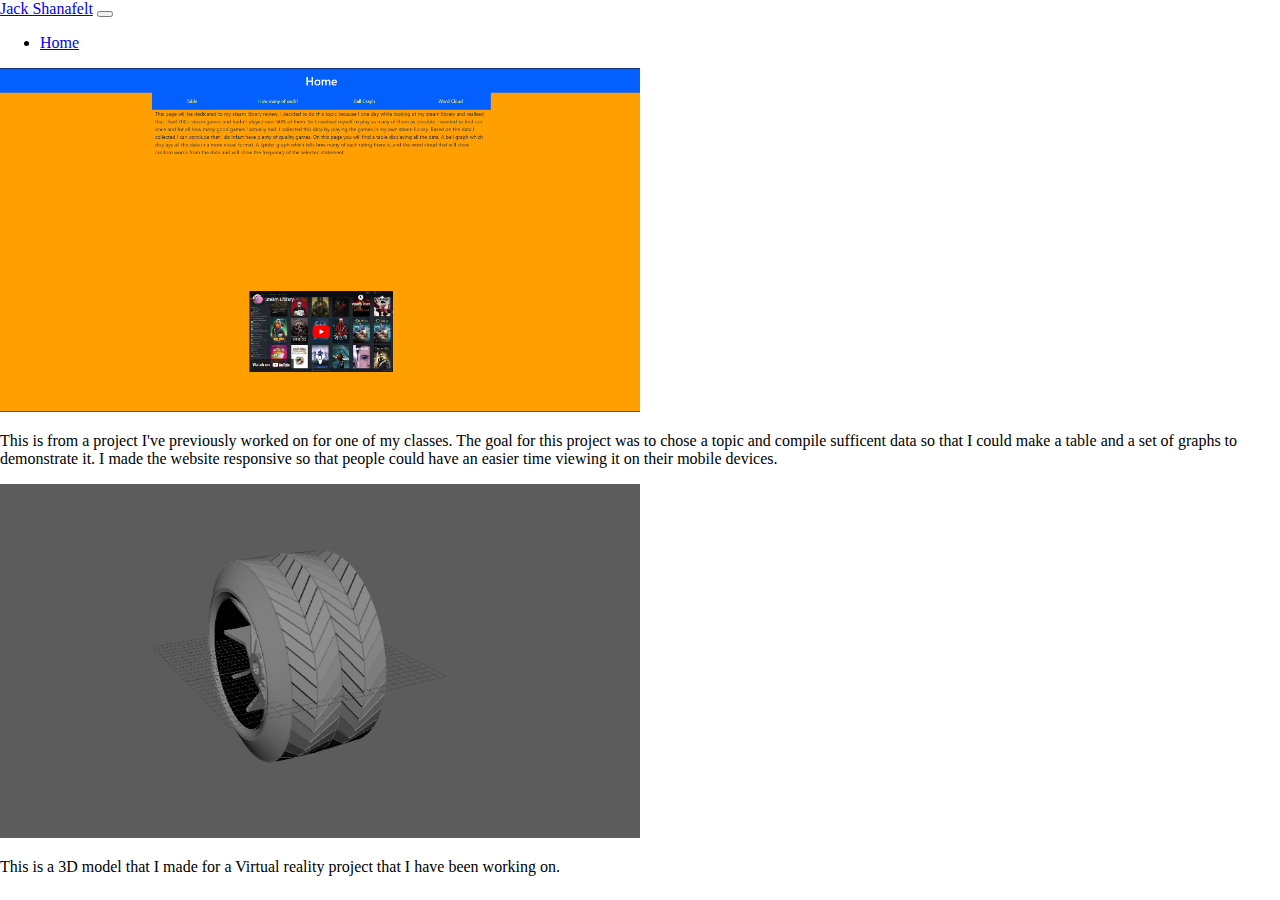
==== artifacts.html @ 1b0054df "Added navbar and additional page for artifacts" ====
<!doctype html>
<html>
<head>
    <meta name='viewport' content='width=device-width, initial-scale=1' />
    <link rel="stylesheet" href="style.css">
    <link href="https://cdn.jsdelivr.net/npm/bootstrap@5.3.2/dist/css/bootstrap.min.css" rel="stylesheet"
        integrity="sha384-T3c6CoIi6uLrA9TneNEoa7RxnatzjcDSCmG1MXxSR1GAsXEV/Dwwykc2MPK8M2HN" crossorigin="anonymous">
    <script src="https://cdn.jsdelivr.net/npm/bootstrap@5.3.2/dist/js/bootstrap.bundle.min.js"
        integrity="sha384-C6RzsynM9kWDrMNeT87bh95OGNyZPhcTNXj1NW7RuBCsyN/o0jlpcV8Qyq46cDfL"
        crossorigin="anonymous"></script>
</head>
<body>
    <nav class="navbar navbar-expand-lg navbar-light bg-light">
        <div class="container-fluid">
            <a class="navbar-brand" href="#">Jack Shanafelt</a>
            <button class="navbar-toggler" type="button" data-bs-toggle="collapse" data-bs-target="#navbarNav" aria-controls="navbarNav" aria-expanded="false" aria-label="Toggle navigation">
                <span class="navbar-toggler-icon"></span>
            </button>
            <div class="collapse navbar-collapse" id="navbarNav">
                <ul class="navbar-nav">
                    <li class="nav-item">
                        <a class="nav-link" href="index.html">Home</a>
                    </li>
                </ul>
            </div>
        </div>
    </nav>
<div class="container">
    <img src="Images\Screenshot (57).png" class="img-fluid" alt="" id="MobileWeb">
    <p>This is from a project I've previously worked on for one of my classes. The goal for this project was to chose a topic and compile sufficent data so that I could make a table and a set of graphs to demonstrate it. I made the website responsive so that people could have an easier time
        viewing it on their mobile devices. 
    </p>
</div>
<div class="container">
    <img src="Images\Screenshot (84).png" class="img-fluid" alt="" id="Wheel">
    <p>This is a 3D model that I made for a Virtual reality project that I have been working on.</p>
</div>
</body>
</html>
---- style.css ----
.container::after {
    content: "";
    display: table;
    clear: both;
}

#Self{
    max-width: 25%;
    height: auto;
}

.container{
    float: left;
}


.footer a{
    margin-right: 75px;
}

#MobileWeb{
    max-width: 50%;
    height: auto;
}

#Wheel{
    max-width: 50%;
    height: auto;
}
body, html {
    height: 100%;
    margin: 0;
}

.content {
    min-height: 100vh;
    padding-bottom: 50px; /* Adjust based on the height of your footer */
    box-sizing: border-box;
}

.footer {
    /* height: 50px; Adjust based on the height of your footer */
    position: absolute;
    bottom: 0;
    width: 100%;
    text-align: center;
    /* padding: 10px; */
}
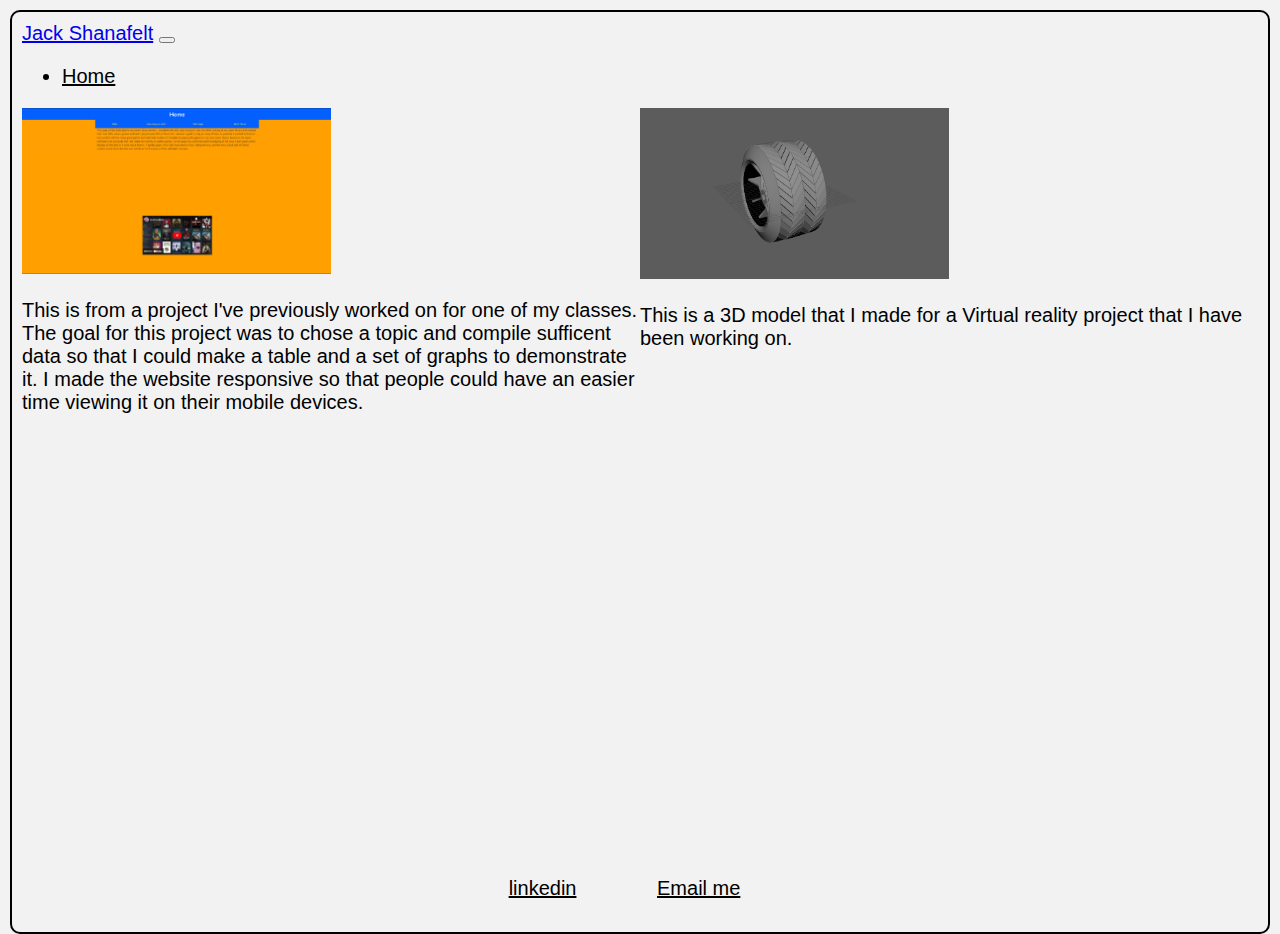
==== commit 83d69eab: "added animations" ====
--- a/artifacts.html
+++ b/artifacts.html
@@ -1,15 +1,16 @@
 <!doctype html>
 <html>
 <head>
+    
+    <link rel="stylesheet" href="style.css">
     <meta name='viewport' content='width=device-width, initial-scale=1' />
-    <link rel="stylesheet" href="style.css">
     <link href="https://cdn.jsdelivr.net/npm/bootstrap@5.3.2/dist/css/bootstrap.min.css" rel="stylesheet"
         integrity="sha384-T3c6CoIi6uLrA9TneNEoa7RxnatzjcDSCmG1MXxSR1GAsXEV/Dwwykc2MPK8M2HN" crossorigin="anonymous">
     <script src="https://cdn.jsdelivr.net/npm/bootstrap@5.3.2/dist/js/bootstrap.bundle.min.js"
         integrity="sha384-C6RzsynM9kWDrMNeT87bh95OGNyZPhcTNXj1NW7RuBCsyN/o0jlpcV8Qyq46cDfL"
         crossorigin="anonymous"></script>
 </head>
-<body>
+<body id="artifacts">
     <nav class="navbar navbar-expand-lg navbar-light bg-light">
         <div class="container-fluid">
             <a class="navbar-brand" href="#">Jack Shanafelt</a>
@@ -35,5 +36,9 @@
     <img src="Images\Screenshot (84).png" class="img-fluid" alt="" id="Wheel">
     <p>This is a 3D model that I made for a Virtual reality project that I have been working on.</p>
 </div>
+<div class="footer">
+    <a href="https://www.linkedin.com/in/jack-shanafelt-772125276/" target="_blank">linkedin</a>
+    <a href="mailto:shanafeltj1@gmail.com">Email me</a>
+</div>
 </body>
 </html>--- a/style.css
+++ b/style.css
@@ -9,8 +9,15 @@
     height: auto;
 }
 
-.container{
+@keyframes fadeIn {
+    0% {opacity: 0;}
+    100% {opacity: 1;}
+}
+
+.container {
+    animation: fadeIn 2s;
     float: left;
+    width: 50%;
 }
 
 
@@ -45,4 +52,49 @@
     width: 100%;
     text-align: center;
     /* padding: 10px; */
+}
+p{
+    font-family: 'Roboto', sans-serif;
+}
+#home{
+    font-family: 'Roboto', sans-serif;
+    font-size: 20px;
+    margin-left: 10px;
+    margin-right: 10px;
+    margin-top: 10px;
+    margin-bottom: 10px;
+    padding: 10px;
+    border: 2px solid black;
+    border-radius: 10px;
+    background-color: #f2f2f2;
+    color: black;
+}
+#artifacts{
+    font-family: 'Roboto', sans-serif;
+    font-size: 20px;
+    margin-left: 10px;
+    margin-right: 10px;
+    margin-top: 10px;
+    margin-bottom: 10px;
+    padding: 10px;
+    border: 2px solid black;
+    border-radius: 10px;
+    background-color: #f2f2f2;
+    color: black;
+}
+.footer a {
+    transition: color 0.5s ease;
+    color: black;
+}
+
+.footer a:hover {
+    color: red;
+}
+.navbar .nav-link {
+    transition: color 0.5s ease;
+    color: black !important;
+}
+
+.navbar .nav-link:hover {
+    color: red !important;
 }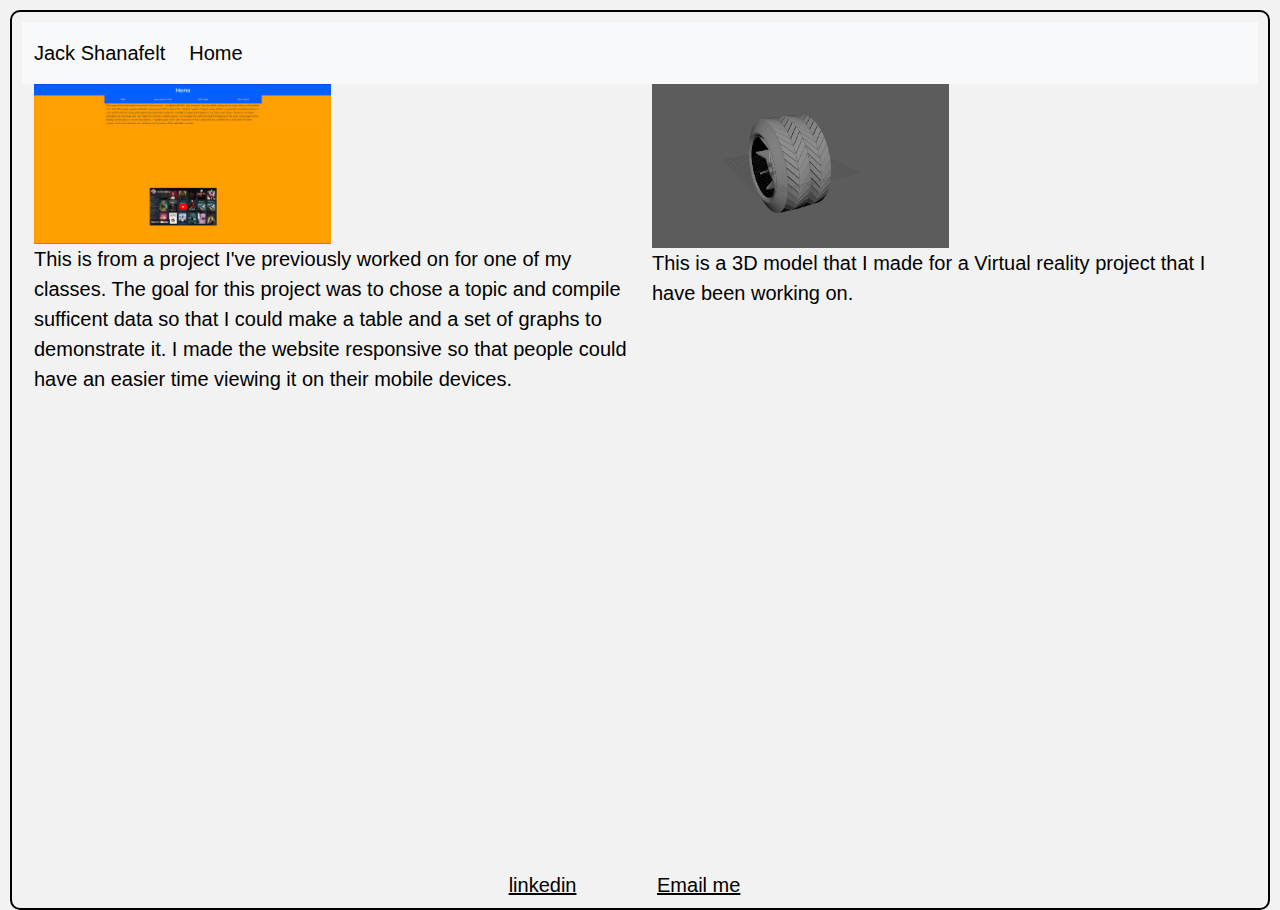
==== commit 944a059e: "More Usability fixes and some reformating" ====
--- a/artifacts.html
+++ b/artifacts.html
@@ -1,14 +1,23 @@
 <!doctype html>
+<html lang="en">
 <html>
 <head>
-    
-    <link rel="stylesheet" href="style.css">
     <meta name='viewport' content='width=device-width, initial-scale=1' />
-    <link href="https://cdn.jsdelivr.net/npm/bootstrap@5.3.2/dist/css/bootstrap.min.css" rel="stylesheet"
-        integrity="sha384-T3c6CoIi6uLrA9TneNEoa7RxnatzjcDSCmG1MXxSR1GAsXEV/Dwwykc2MPK8M2HN" crossorigin="anonymous">
-    <script src="https://cdn.jsdelivr.net/npm/bootstrap@5.3.2/dist/js/bootstrap.bundle.min.js"
-        integrity="sha384-C6RzsynM9kWDrMNeT87bh95OGNyZPhcTNXj1NW7RuBCsyN/o0jlpcV8Qyq46cDfL"
-        crossorigin="anonymous"></script>
+    <link rel="preconnect" href="https://fonts.googleapis.com">
+    <link rel="preconnect" href="https://fonts.gstatic.com" crossorigin>
+    <link rel="preconnect" href="https://cdn.jsdelivr.net">
+    <link rel="preload" href="https://cdn.jsdelivr.net/npm/bootstrap@5.3.2/dist/css/bootstrap.min.css" as="style" onload="this.rel='stylesheet'">
+    <noscript>
+        <link rel="stylesheet" href="https://cdn.jsdelivr.net/npm/bootstrap@5.3.2/dist/css/bootstrap.min.css">
+    </noscript>
+    <script src="https://cdn.jsdelivr.net/npm/bootstrap@5.3.2/dist/js/bootstrap.bundle.min.js" as="script" onload="this.rel='preload'"></script>
+    <link href="https://cdn.jsdelivr.net/npm/bootstrap@5.3.2/dist/css/bootstrap.min.css" rel="stylesheet" integrity="sha384-T3c6CoIi6uLrA9TneNEoa7RxnatzjcDSCmG1MXxSR1GAsXEV/Dwwykc2MPK8M2HN" crossorigin="anonymous">
+    <script src="https://cdn.jsdelivr.net/npm/bootstrap@5.3.2/dist/js/bootstrap.bundle.min.js" integrity="sha384-C6RzsynM9kWDrMNeT87bh95OGNyZPhcTNXj1NW7RuBCsyN/o0jlpcV8Qyq46cDfL" crossorigin="anonymous" defer></script>
+    <link rel="preload" href="style.css" as="style" onload="this.rel='stylesheet'">
+    <noscript>
+        <link rel="stylesheet" href="style.css">
+    </noscript>
+    <title>Jack Shanafelt's Artifacts</title>
 </head>
 <body id="artifacts">
     <nav class="navbar navbar-expand-lg navbar-light bg-light">
@@ -27,13 +36,13 @@
         </div>
     </nav>
 <div class="container">
-    <img src="Images\Screenshot (57).png" class="img-fluid" alt="" id="MobileWeb">
+    <img src="Images\Screenshot (57).png" class="img-fluid" alt="Website Screenshot" id="MobileWeb">
     <p>This is from a project I've previously worked on for one of my classes. The goal for this project was to chose a topic and compile sufficent data so that I could make a table and a set of graphs to demonstrate it. I made the website responsive so that people could have an easier time
         viewing it on their mobile devices. 
     </p>
 </div>
 <div class="container">
-    <img src="Images\Screenshot (84).png" class="img-fluid" alt="" id="Wheel">
+    <img src="Images\Screenshot (84).png" class="img-fluid" alt="3D Modled Wheel" id="Wheel">
     <p>This is a 3D model that I made for a Virtual reality project that I have been working on.</p>
 </div>
 <div class="footer">
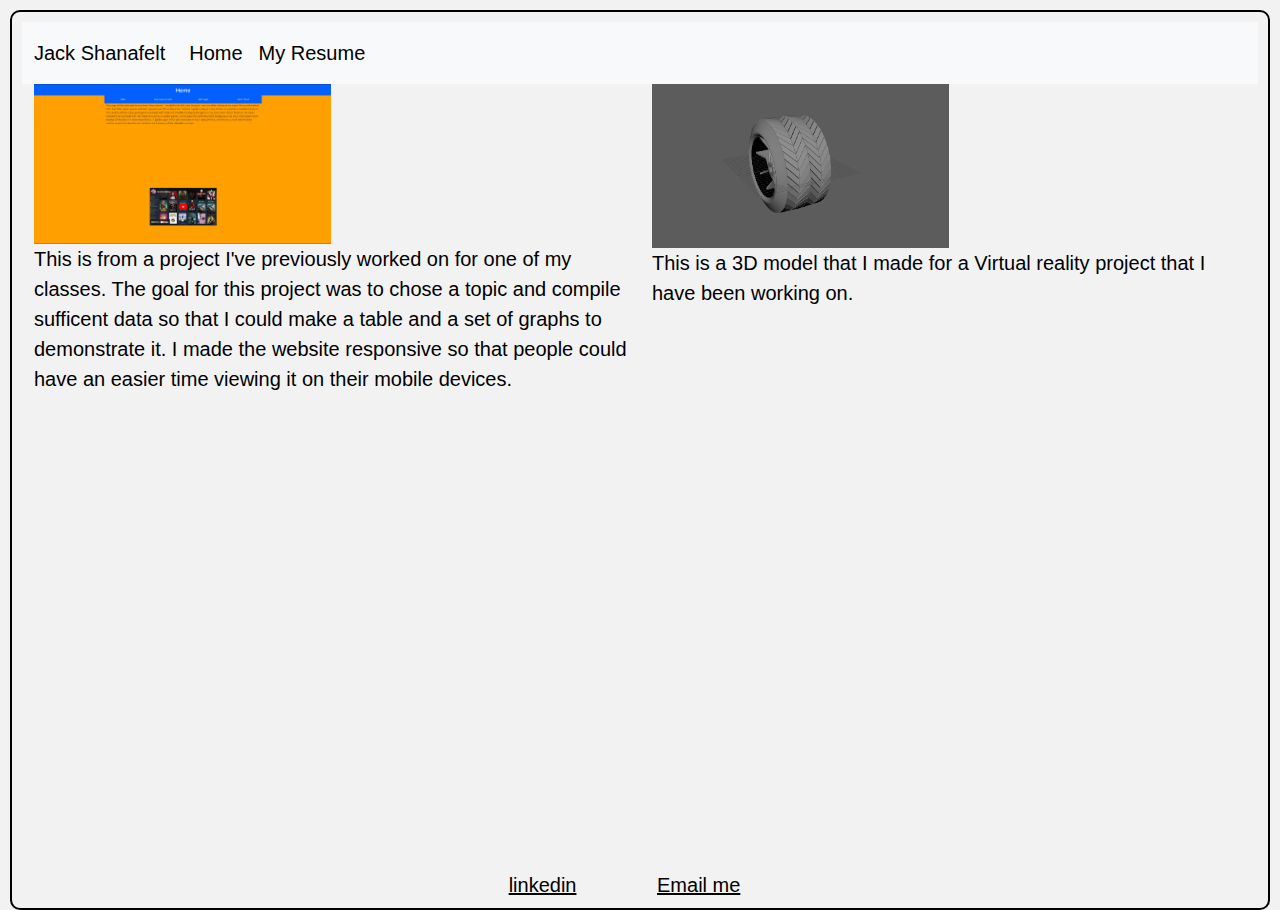
==== commit b71e98c1: "added resume page and new artifacts" ====
--- a/artifacts.html
+++ b/artifacts.html
@@ -31,6 +31,9 @@
                     <li class="nav-item">
                         <a class="nav-link" href="index.html">Home</a>
                     </li>
+                    <li class="nav-item">
+                        <a class="nav-link" href="Resume.html">My Resume</a>
+                    </li>
                 </ul>
             </div>
         </div>
@@ -45,6 +48,9 @@
     <img src="Images\Screenshot (84).png" class="img-fluid" alt="3D Modled Wheel" id="Wheel">
     <p>This is a 3D model that I made for a Virtual reality project that I have been working on.</p>
 </div>
+<div class="container">
+    <iframe frameborder="0" src="https://itch.io/embed-upload/7862449?color=000000" allowfullscreen="" width="500" height="320"><a href="https://ciemnywilk.itch.io/the-allegory-of-superposition">Play The Allegory Of Superposition Prototype on itch.io</a></iframe>
+</div>
 <div class="footer">
     <a href="https://www.linkedin.com/in/jack-shanafelt-772125276/" target="_blank">linkedin</a>
     <a href="mailto:shanafeltj1@gmail.com">Email me</a>
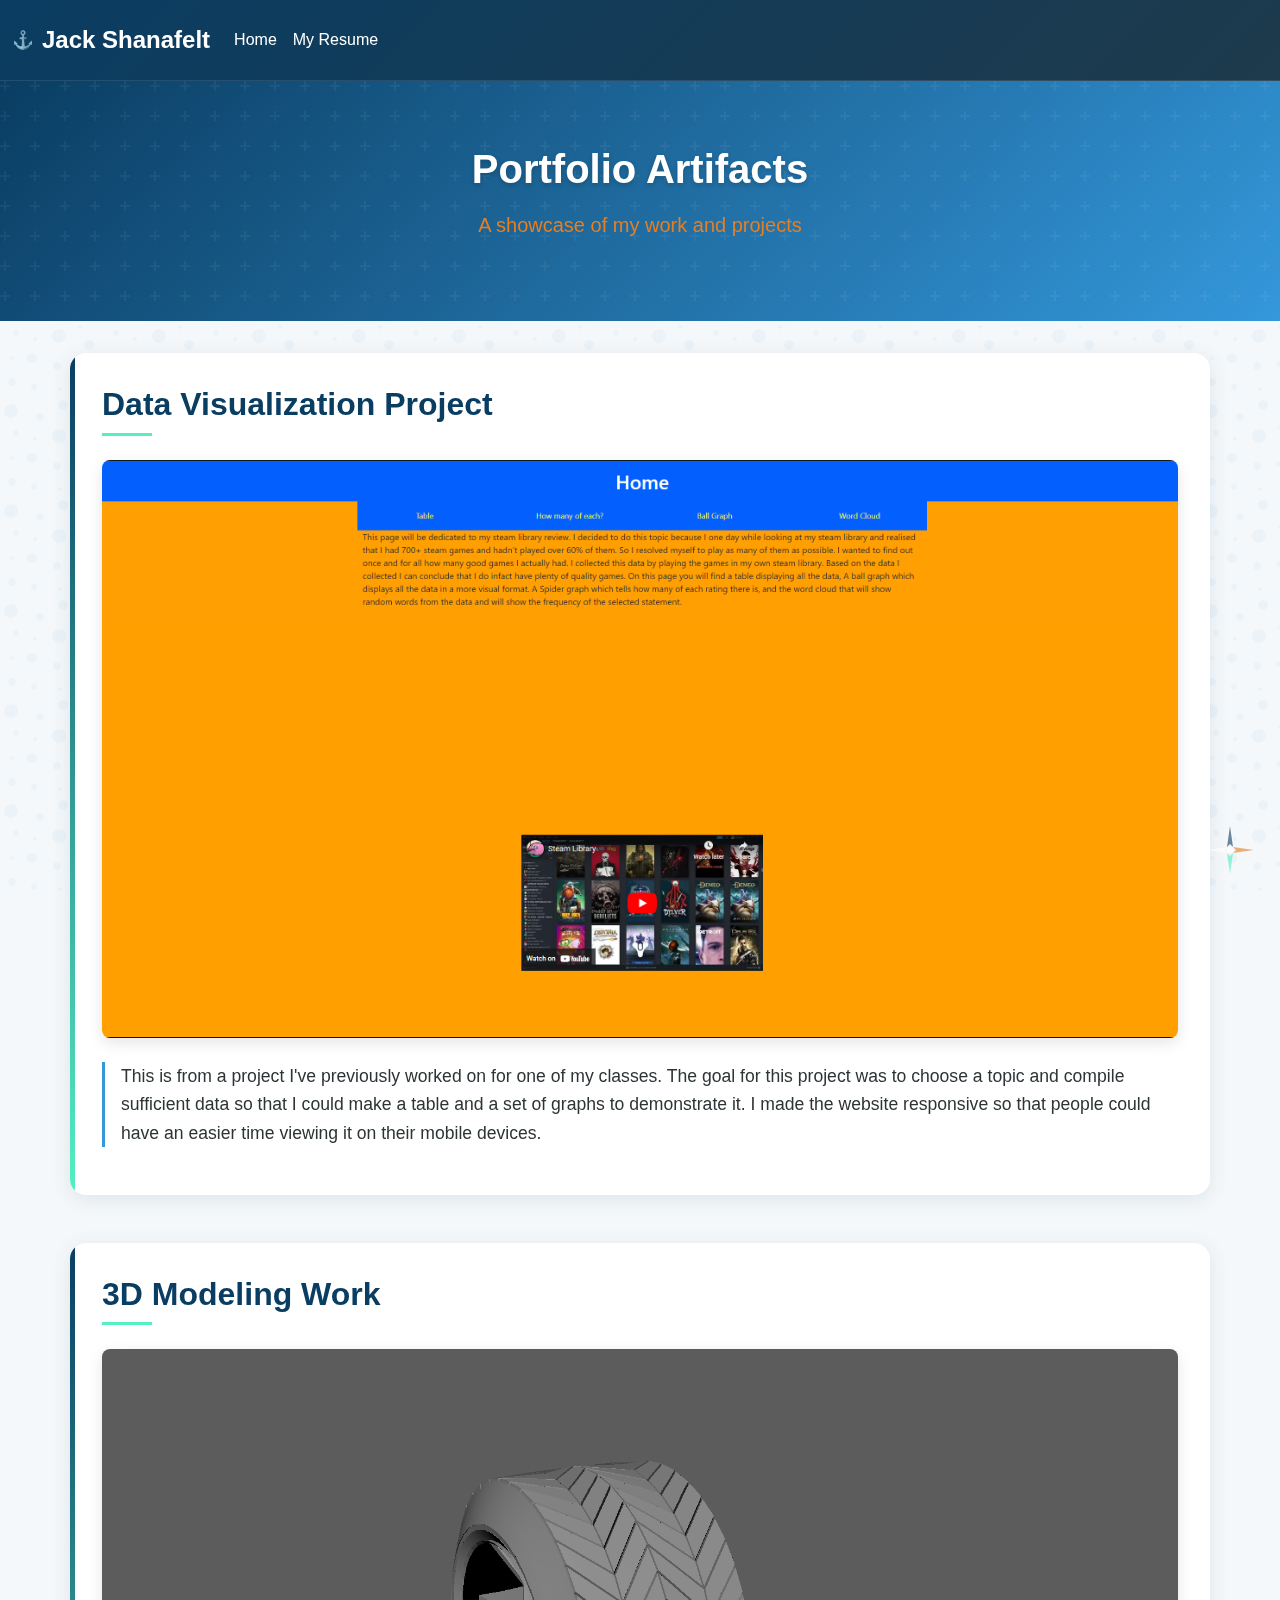
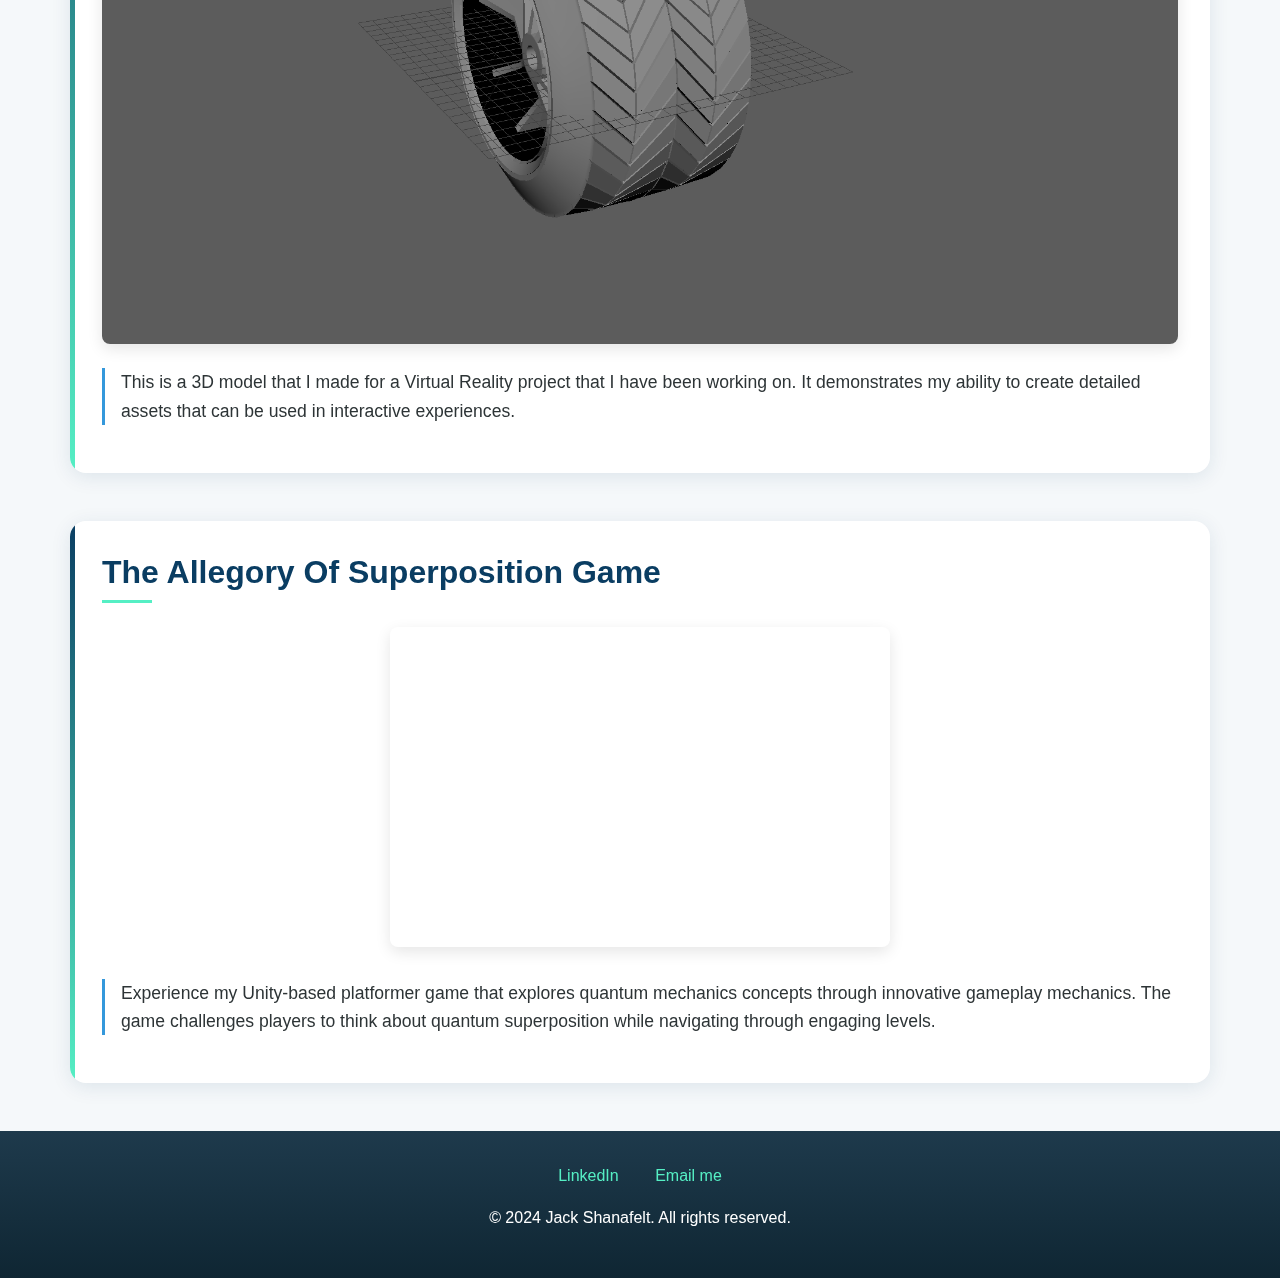
==== commit 210993a2: "portfolio visual update" ====
--- a/artifacts.html
+++ b/artifacts.html
@@ -1,6 +1,5 @@
 <!doctype html>
 <html lang="en">
-<html>
 <head>
     <meta name='viewport' content='width=device-width, initial-scale=1' />
     <link rel="preconnect" href="https://fonts.googleapis.com">
@@ -18,11 +17,191 @@
         <link rel="stylesheet" href="style.css">
     </noscript>
     <title>Jack Shanafelt's Artifacts</title>
+    <style>
+        #artifacts {
+            background-color: var(--light-bg);
+        }
+
+        .artifact-header {
+            background: linear-gradient(135deg, var(--ocean-deep), var(--ocean-surface));
+            color: white;
+            padding: 4rem 0;
+            margin-bottom: 2rem;
+            position: relative;
+            overflow: hidden;
+            text-align: center;
+        }
+
+        .artifact-header::before {
+            content: "";
+            position: absolute;
+            top: 0;
+            left: 0;
+            right: 0;
+            bottom: 0;
+            background-image: url("data:image/svg+xml,%3Csvg width='60' height='60' viewBox='0 0 60 60' xmlns='http://www.w3.org/2000/svg'%3E%3Cg fill='none' fill-rule='evenodd'%3E%3Cg fill='%23ffffff' fill-opacity='0.05'%3E%3Cpath d='M36 34v-4h-2v4h-4v2h4v4h2v-4h4v-2h-4zm0-30V0h-2v4h-4v2h4v4h2V6h4V4h-4zM6 34v-4H4v4H0v2h4v4h2v-4h4v-2H6zM6 4V0H4v4H0v2h4v4h2V6h4V4H6z'/%3E%3C/g%3E%3C/g%3E%3C/svg%3E");
+            z-index: 0;
+        }
+
+        .artifact-header h1 {
+            font-size: 2.5rem;
+            font-weight: 700;
+            margin-bottom: 1rem;
+            position: relative;
+            text-shadow: 0 2px 5px rgba(0, 0, 0, 0.2);
+        }
+
+        .artifact-container {
+            background: white;
+            border-radius: 1rem;
+            padding: 2rem;
+            margin-bottom: 3rem;
+            box-shadow: 0 4px 20px rgba(10, 61, 98, 0.1);
+            position: relative;
+            overflow: hidden;
+            transition: transform 0.3s ease, box-shadow 0.3s ease;
+        }
+
+        .artifact-container::before {
+            content: "";
+            position: absolute;
+            top: 0;
+            left: 0;
+            width: 5px;
+            height: 100%;
+            background: linear-gradient(to bottom, var(--ocean-deep), var(--seafoam));
+        }
+
+        .artifact-container:hover {
+            transform: translateY(-5px);
+            box-shadow: 0 10px 30px rgba(10, 61, 98, 0.15);
+        }
+
+        .artifact-container img {
+            border-radius: 0.5rem;
+            box-shadow: 0 5px 15px rgba(0, 0, 0, 0.1);
+            transition: transform 0.5s ease;
+        }
+
+        .artifact-container:hover img {
+            transform: scale(1.02);
+        }
+
+        .artifact-container p {
+            margin-top: 1.5rem;
+            padding-left: 1rem;
+            border-left: 3px solid var(--ocean-surface);
+            font-size: 1.1rem;
+            color: var(--text-color);
+        }
+
+        .artifact-container iframe {
+            border-radius: 0.5rem;
+            box-shadow: 0 5px 15px rgba(0, 0, 0, 0.1);
+            max-width: 100%;
+        }
+
+        .artifact-title {
+            position: relative;
+            color: var(--ocean-deep);
+            margin-bottom: 1.5rem;
+            padding-bottom: 0.75rem;
+            font-weight: 600;
+        }
+
+        .artifact-title::after {
+            content: "";
+            position: absolute;
+            bottom: 0;
+            left: 0;
+            width: 50px;
+            height: 3px;
+            background: var(--seafoam);
+        }
+
+        .artifacts-nav {
+            background: linear-gradient(135deg, var(--ocean-deep), var(--dark-bg));
+            border-bottom: 1px solid rgba(255, 255, 255, 0.1);
+        }
+
+        .artifacts-nav .navbar-brand {
+            position: relative;
+            padding-left: 30px;
+        }
+
+        .artifacts-nav .navbar-brand::before {
+            content: "⚓";
+            position: absolute;
+            left: 0;
+            top: 50%;
+            transform: translateY(-50%);
+            font-size: 1.1rem;
+        }
+
+        .artifacts-nav .nav-link {
+            color: white !important;
+            transition: color 0.3s ease;
+        }
+
+        .artifacts-nav .nav-link:hover {
+            color: var(--seafoam) !important;
+        }
+
+        .wave-divider {
+            position: relative;
+            height: 60px;
+            margin-top: -1px;
+        }
+
+        .wave-divider svg {
+            position: absolute;
+            width: 100%;
+            height: 60px;
+            fill: var(--light-bg);
+        }
+
+        .artifact-footer {
+            background: linear-gradient(to bottom, var(--dark-bg), #0f2633);
+            color: white;
+            padding: 2rem 0;
+            position: relative;
+            overflow: hidden;
+            text-align: center;
+        }
+
+        .artifact-footer a {
+            color: var(--seafoam);
+            margin: 0 1rem;
+            position: relative;
+            text-decoration: none;
+            font-weight: 500;
+            transition: color 0.3s ease;
+        }
+
+        .artifact-footer a:hover {
+            color: white;
+        }
+
+        .artifact-footer a::after {
+            content: "";
+            position: absolute;
+            bottom: -3px;
+            left: 0;
+            width: 0;
+            height: 2px;
+            background-color: white;
+            transition: width 0.3s ease;
+        }
+
+        .artifact-footer a:hover::after {
+            width: 100%;
+        }
+    </style>
 </head>
 <body id="artifacts">
-    <nav class="navbar navbar-expand-lg navbar-light bg-light">
+    <nav class="navbar navbar-expand-lg artifacts-nav">
         <div class="container-fluid">
-            <a class="navbar-brand" href="#">Jack Shanafelt</a>
+            <a class="navbar-brand text-white" href="#">Jack Shanafelt</a>
             <button class="navbar-toggler" type="button" data-bs-toggle="collapse" data-bs-target="#navbarNav" aria-controls="navbarNav" aria-expanded="false" aria-label="Toggle navigation">
                 <span class="navbar-toggler-icon"></span>
             </button>
@@ -38,22 +217,57 @@
             </div>
         </div>
     </nav>
-<div class="container">
-    <img src="Images\Screenshot (57).png" class="img-fluid" alt="Website Screenshot" id="MobileWeb">
-    <p>This is from a project I've previously worked on for one of my classes. The goal for this project was to chose a topic and compile sufficent data so that I could make a table and a set of graphs to demonstrate it. I made the website responsive so that people could have an easier time
-        viewing it on their mobile devices. 
-    </p>
-</div>
-<div class="container">
-    <img src="Images\Screenshot (84).png" class="img-fluid" alt="3D Modled Wheel" id="Wheel">
-    <p>This is a 3D model that I made for a Virtual reality project that I have been working on.</p>
-</div>
-<div class="container">
-    <iframe frameborder="0" src="https://itch.io/embed-upload/7862449?color=000000" allowfullscreen="" width="500" height="320"><a href="https://ciemnywilk.itch.io/the-allegory-of-superposition">Play The Allegory Of Superposition Prototype on itch.io</a></iframe>
-</div>
-<div class="footer">
-    <a href="https://www.linkedin.com/in/jack-shanafelt-772125276/" target="_blank">linkedin</a>
-    <a href="mailto:shanafeltj1@gmail.com">Email me</a>
-</div>
+
+    <header class="artifact-header">
+        <div class="container">
+            <h1>Portfolio Artifacts</h1>
+            <p class="lead">A showcase of my work and projects</p>
+        </div>
+    </header>
+
+    <div class="container artifact-container">
+        <h2 class="artifact-title">Data Visualization Project</h2>
+        <img src="Images\Screenshot (57).png" class="img-fluid" alt="Website Screenshot" id="MobileWeb">
+        <p>This is from a project I've previously worked on for one of my classes. The goal for this project was to choose a topic and compile sufficient data so that I could make a table and a set of graphs to demonstrate it. I made the website responsive so that people could have an easier time viewing it on their mobile devices.</p>
+    </div>
+
+    <div class="container artifact-container">
+        <h2 class="artifact-title">3D Modeling Work</h2>
+        <img src="Images\Screenshot (84).png" class="img-fluid" alt="3D Modeled Wheel" id="Wheel">
+        <p>This is a 3D model that I made for a Virtual Reality project that I have been working on. It demonstrates my ability to create detailed assets that can be used in interactive experiences.</p>
+    </div>
+
+    <div class="container artifact-container">
+        <h2 class="artifact-title">The Allegory Of Superposition Game</h2>
+        <div class="text-center">
+            <iframe frameborder="0" src="https://itch.io/embed-upload/7862449?color=000000" allowfullscreen="" width="500" height="320"><a href="https://ciemnywilk.itch.io/the-allegory-of-superposition">Play The Allegory Of Superposition Prototype on itch.io</a></iframe>
+        </div>
+        <p>Experience my Unity-based platformer game that explores quantum mechanics concepts through innovative gameplay mechanics. The game challenges players to think about quantum superposition while navigating through engaging levels.</p>
+    </div>
+
+    <footer class="artifact-footer">
+        <a href="https://www.linkedin.com/in/jack-shanafelt-772125276/" target="_blank">LinkedIn</a>
+        <a href="mailto:shanafeltj1@gmail.com">Email me</a>
+        <div class="mt-3">
+            <p>&copy; 2024 Jack Shanafelt. All rights reserved.</p>
+        </div>
+    </footer>
+
+    <!-- Compass Rose -->
+    <div class="compass-rose">
+        <svg viewBox="0 0 100 100" xmlns="http://www.w3.org/2000/svg">
+            <circle cx="50" cy="50" r="48" fill="none" stroke="rgba(255, 255, 255, 0.6)" stroke-width="1"/>
+            <circle cx="50" cy="50" r="45" fill="none" stroke="rgba(255, 255, 255, 0.4)" stroke-width="1" stroke-dasharray="2,4"/>
+            <line x1="50" y1="2" x2="50" y2="98" stroke="rgba(255, 255, 255, 0.6)" stroke-width="1"/>
+            <line x1="2" y1="50" x2="98" y2="50" stroke="rgba(255, 255, 255, 0.6)" stroke-width="1"/>
+            <line x1="15" y1="15" x2="85" y2="85" stroke="rgba(255, 255, 255, 0.3)" stroke-width="1"/>
+            <line x1="15" y1="85" x2="85" y2="15" stroke="rgba(255, 255, 255, 0.3)" stroke-width="1"/>
+            <path d="M50,10 L55,45 L50,40 L45,45 Z" fill="#0a3d62"/>
+            <path d="M50,90 L45,55 L50,60 L55,55 Z" fill="#55efc4"/>
+            <path d="M10,50 L45,45 L40,50 L45,55 Z" fill="rgba(255, 255, 255, 0.8)"/>
+            <path d="M90,50 L55,55 L60,50 L55,45 Z" fill="#e67e22"/>
+            <circle cx="50" cy="50" r="5" fill="rgba(255, 255, 255, 0.8)"/>
+        </svg>
+    </div>
 </body>
 </html>--- a/style.css
+++ b/style.css
@@ -1,100 +1,861 @@
-.container::after {
-    content: "";
-    display: table;
-    clear: both;
-}
-
-#Self{
-    max-width: 25%;
+:root {
+    --ocean-deep: #0a3d62;
+    --ocean-surface: #3498db;
+    --seafoam: #55efc4;
+    --sand: #ffeaa7;
+    --sunset: #e67e22;
+    --driftwood: #8c7b6b;
+    --coral: #ff7675;
+    
+    /* Replace the original variables */
+    --primary-color: var(--ocean-deep);
+    --secondary-color: var(--ocean-surface);
+    --text-color: #2d3436;
+    --light-bg: #f5f8fa;
+    --dark-bg: #1e3a4c;
+}
+
+body {
+    font-family: 'Inter', sans-serif;
+    line-height: 1.6;
+    color: var(--text-color);
+    overflow-x: hidden;
+    background-color: var(--light-bg);
+    position: relative;
+}
+
+body::before {
+    content: "";
+    position: fixed;
+    top: 0;
+    left: 0;
+    width: 100%;
+    height: 100%;
+    background-image: url("data:image/svg+xml,%3Csvg width='100' height='100' viewBox='0 0 100 100' xmlns='http://www.w3.org/2000/svg'%3E%3Cpath d='M11 18c3.866 0 7-3.134 7-7s-3.134-7-7-7-7 3.134-7 7 3.134 7 7 7zm48 25c3.866 0 7-3.134 7-7s-3.134-7-7-7-7 3.134-7 7 3.134 7 7 7zm-43-7c1.657 0 3-1.343 3-3s-1.343-3-3-3-3 1.343-3 3 1.343 3 3 3zm63 31c1.657 0 3-1.343 3-3s-1.343-3-3-3-3 1.343-3 3 1.343 3 3 3zM34 90c1.657 0 3-1.343 3-3s-1.343-3-3-3-3 1.343-3 3 1.343 3 3 3zm56-76c1.657 0 3-1.343 3-3s-1.343-3-3-3-3 1.343-3 3 1.343 3 3 3zM12 86c2.21 0 4-1.79 4-4s-1.79-4-4-4-4 1.79-4 4 1.79 4 4 4zm28-65c2.21 0 4-1.79 4-4s-1.79-4-4-4-4 1.79-4 4 1.79 4 4 4zm23-11c2.76 0 5-2.24 5-5s-2.24-5-5-5-5 2.24-5 5 2.24 5 5 5zm-6 60c2.21 0 4-1.79 4-4s-1.79-4-4-4-4 1.79-4 4 1.79 4 4 4zm29 22c2.76 0 5-2.24 5-5s-2.24-5-5-5-5 2.24-5 5 2.24 5 5 5zM32 63c2.76 0 5-2.24 5-5s-2.24-5-5-5-5 2.24-5 5 2.24 5 5 5zm57-13c2.76 0 5-2.24 5-5s-2.24-5-5-5-5 2.24-5 5 2.24 5 5 5zm-9-21c1.105 0 2-.895 2-2s-.895-2-2-2-2 .895-2 2 .895 2 2 2zM60 91c1.105 0 2-.895 2-2s-.895-2-2-2-2 .895-2 2 .895 2 2 2zM35 41c1.105 0 2-.895 2-2s-.895-2-2-2-2 .895-2 2 .895 2 2 2zM12 60c1.105 0 2-.895 2-2s-.895-2-2-2-2 .895-2 2 .895 2 2 2z' fill='%233498db' fill-opacity='0.05' fill-rule='evenodd'/%3E%3C/svg%3E");
+    z-index: -1;
+}
+
+/* Navbar Styles */
+.navbar {
+    padding: 1rem 0;
+    background: linear-gradient(135deg, var(--ocean-deep), var(--dark-bg));
+    border-bottom: 1px solid rgba(255, 255, 255, 0.1);
+}
+
+.navbar-brand {
+    font-weight: 700;
+    font-size: 1.5rem;
+    position: relative;
+    padding-left: 30px;
+}
+
+.navbar-brand::before {
+    content: "⚓";
+    position: absolute;
+    left: 0;
+    top: 50%;
+    transform: translateY(-50%);
+    font-size: 1.1rem;
+}
+
+.nav-link {
+    font-weight: 500;
+    transition: color 0.3s ease;
+}
+
+.nav-link:hover {
+    color: var(--seafoam) !important;
+}
+
+/* Hero Section */
+.hero-section {
+    position: relative;
+    min-height: 100vh;
+    background: linear-gradient(180deg, var(--ocean-deep) 0%, var(--ocean-surface) 100%);
+    color: white;
+    padding: 0;
+    overflow: hidden;
+    display: flex;
+    align-items: center;
+}
+
+#oceanCanvas {
+    position: absolute;
+    top: 0;
+    left: 0;
+    width: 100%;
+    height: 100%;
+    z-index: 1;
+}
+
+.hero-content {
+    position: relative;
+    z-index: 2;
+    padding: 8rem 0;
+}
+
+.hero-title {
+    font-size: 3.5rem;
+    font-weight: 800;
+    margin-bottom: 1rem;
+    text-shadow: 0 2px 10px rgba(0, 0, 0, 0.3);
+    animation: floatText 3s ease-in-out infinite;
+}
+
+@keyframes floatText {
+    0%, 100% { transform: translateY(0); }
+    50% { transform: translateY(-10px); }
+}
+
+.hero-tagline {
+    font-size: 1.5rem;
+    margin-bottom: 2rem;
+    height: 2rem;
+    display: flex;
+}
+
+.typed-text {
+    font-weight: 500;
+    color: var(--seafoam);
+}
+
+.cursor {
+    display: inline-block;
+    width: 3px;
+    background-color: var(--seafoam);
+    margin-left: 5px;
+    animation: blink 1s infinite;
+}
+
+@keyframes blink {
+    0%, 100% { opacity: 1; }
+    50% { opacity: 0; }
+}
+
+.hero-image-container {
+    position: relative;
+    border-radius: 1rem;
+    overflow: hidden;
+    box-shadow: 0 20px 25px -5px rgba(0, 0, 0, 0.3);
+    transform: rotate(3deg);
+    border: 10px solid rgba(255, 255, 255, 0.1);
+}
+
+.hero-image {
+    border-radius: 0;
+    transform: scale(1.05);
+    transition: transform 0.5s ease;
+    max-width: 100%;
     height: auto;
 }
 
-@keyframes fadeIn {
-    0% {opacity: 0;}
-    100% {opacity: 1;}
-}
-
-.container {
-    animation: fadeIn 2s;
-    float: left;
-    width: 50%;
-}
-
-
-.footer a{
-    margin-right: 75px;
-}
-
-#MobileWeb{
-    max-width: 50%;
-    height: auto;
-}
-
-#Wheel{
-    max-width: 50%;
-    height: auto;
-}
-body, html {
+.hero-image-container:hover .hero-image {
+    transform: scale(1.1);
+}
+
+.ocean-floor {
+    position: absolute;
+    bottom: 0;
+    left: 0;
+    width: 100%;
+    height: 60px;
+    background-image: url("data:image/svg+xml,%3Csvg width='100' height='40' viewBox='0 0 100 40' xmlns='http://www.w3.org/2000/svg'%3E%3Cpath d='M0 30 C 10 10, 30 10, 50 30 S 90 50, 100 30 V 100 H 0 V 30 Z' fill='%230a3d62'/%3E%3C/svg%3E");
+    background-repeat: repeat-x;
+    background-size: 100px 60px;
+    z-index: 3;
+}
+
+.hero-buttons {
+    margin-top: 2rem;
+}
+
+.btn-primary {
+    background-color: var(--ocean-deep);
+    color: white;
+    border: none;
+    padding: 0.75rem 1.5rem;
+    font-weight: 600;
+    position: relative;
+    z-index: 1;
+    overflow: hidden;
+}
+
+.btn-primary::before {
+    content: "";
+    position: absolute;
+    top: 0;
+    left: -100%;
+    width: 100%;
     height: 100%;
-    margin: 0;
-}
-
-.content {
-    min-height: 100vh;
-    padding-bottom: 50px; /* Adjust based on the height of your footer */
-    box-sizing: border-box;
-}
-
+    background: linear-gradient(90deg, transparent, rgba(255,255,255,0.2), transparent);
+    transition: all 0.6s;
+    z-index: -1;
+}
+
+.btn-primary:hover {
+    transform: translateY(-2px);
+}
+
+.btn-primary:hover::before {
+    left: 100%;
+}
+
+.btn-outline-light {
+    border: 2px solid var(--seafoam);
+    color: var(--seafoam);
+}
+
+.btn-outline-light:hover {
+    background-color: var(--seafoam);
+    color: var(--ocean-deep);
+}
+
+/* Section Dividers - Wave Style */
+.wave-divider {
+    position: relative;
+    height: 60px;
+    margin-top: -1px;
+}
+
+.wave-divider svg {
+    position: absolute;
+    width: 100%;
+    height: 60px;
+    fill: var(--light-bg);
+}
+
+.top-wave svg {
+    top: 0;
+    fill: var(--ocean-deep);
+}
+
+.bottom-wave svg {
+    bottom: 0;
+    fill: var(--light-bg);
+    transform: rotate(180deg);
+}
+
+/* About Section Styles */
+.section-padding {
+    padding: 6rem 0;
+}
+
+.section-title {
+    text-align: center;
+    font-size: 2.5rem;
+    font-weight: 700;
+    margin-bottom: 3rem;
+    color: var(--ocean-deep);
+    position: relative;
+    display: inline-block;
+    left: 50%;
+    transform: translateX(-50%);
+}
+
+.section-title::after {
+    content: "";
+    position: absolute;
+    bottom: -10px;
+    left: 0;
+    width: 100%;
+    height: 4px;
+    background: linear-gradient(90deg, transparent, var(--seafoam), transparent);
+}
+
+.section-heading-nautical {
+    position: relative;
+    padding-left: 40px;
+    margin-bottom: 30px;
+}
+
+.section-heading-nautical::before {
+    content: "";
+    position: absolute;
+    left: 0;
+    top: 50%;
+    transform: translateY(-50%);
+    width: 30px;
+    height: 30px;
+    background-size: contain;
+    background-repeat: no-repeat;
+}
+
+.about-icon::before {
+    background-image: url("data:image/svg+xml,%3Csvg xmlns='http://www.w3.org/2000/svg' viewBox='0 0 24 24' fill='none' stroke='%230a3d62' stroke-width='2' stroke-linecap='round' stroke-linejoin='round'%3E%3Ccircle cx='12' cy='12' r='10'%3E%3C/circle%3E%3Cpath d='M12 16v-4'%3E%3C/path%3E%3Cpath d='M12 8h.01'%3E%3C/path%3E%3C/svg%3E");
+}
+
+.skills-icon::before {
+    background-image: url("data:image/svg+xml,%3Csvg xmlns='http://www.w3.org/2000/svg' viewBox='0 0 24 24' fill='none' stroke='%230a3d62' stroke-width='2' stroke-linecap='round' stroke-linejoin='round'%3E%3Cpolyline points='22 12 18 12 15 21 9 3 6 12 2 12'%3E%3C/polyline%3E%3C/svg%3E");
+}
+
+.projects-icon::before {
+    background-image: url("data:image/svg+xml,%3Csvg xmlns='http://www.w3.org/2000/svg' viewBox='0 0 24 24' fill='none' stroke='%230a3d62' stroke-width='2' stroke-linecap='round' stroke-linejoin='round'%3E%3Cpath d='M21 16V8a2 2 0 0 0-1-1.73l-7-4a2 2 0 0 0-2 0l-7 4A2 2 0 0 0 3 8v8a2 2 0 0 0 1 1.73l7 4a2 2 0 0 0 2 0l7-4A2 2 0 0 0 21 16z'%3E%3C/path%3E%3C/svg%3E");
+}
+
+.contact-icon::before {
+    background-image: url("data:image/svg+xml,%3Csvg xmlns='http://www.w3.org/2000/svg' viewBox='0 0 24 24' fill='none' stroke='%230a3d62' stroke-width='2' stroke-linecap='round' stroke-linejoin='round'%3E%3Cpath d='M4 4h16c1.1 0 2 .9 2 2v12c0 1.1-.9 2-2 2H4c-1.1 0-2-.9-2-2V6c0-1.1.9-2 2-2z'%3E%3C/path%3E%3Cpolyline points='22,6 12,13 2,6'%3E%3C/polyline%3E%3C/svg%3E");
+}
+
+.about-content {
+    padding: 2rem;
+    background-color: white;
+    border-radius: 1rem;
+    box-shadow: 0 4px 15px rgba(0, 0, 0, 0.05);
+    position: relative;
+    overflow: hidden;
+}
+
+.about-content::before {
+    content: "";
+    position: absolute;
+    top: 0;
+    left: 0;
+    width: 100%;
+    height: 5px;
+    background: linear-gradient(90deg, var(--ocean-deep), var(--ocean-surface), var(--seafoam));
+}
+
+.lead {
+    font-size: 1.25rem;
+    font-weight: 500;
+    color: var(--sunset);
+}
+
+.about-block {
+    position: relative;
+    padding-left: 1rem;
+    border-left: 3px solid var(--ocean-surface);
+    margin-bottom: 2rem;
+}
+
+.sub-heading {
+    color: var(--ocean-deep);
+    font-size: 1.3rem;
+    margin-bottom: 1rem;
+}
+
+.skill-list, .focus-list {
+    list-style: none;
+    padding-left: 0;
+}
+
+.skill-list li, .focus-list li {
+    position: relative;
+    padding-left: 2rem;
+    margin-bottom: 0.75rem;
+}
+
+.skill-list li:before, .focus-list li:before {
+    content: "⚓";
+    position: absolute;
+    left: 0;
+    color: var(--ocean-surface);
+    font-size: 0.9rem;
+}
+
+.skill-title {
+    font-weight: 600;
+    color: var(--ocean-deep);
+}
+
+.closing-statement {
+    border-left: none;
+    padding: 1.5rem;
+    background-color: var(--light-bg);
+    border-radius: 0.5rem;
+    font-style: italic;
+}
+
+/* Skills Section */
+.skill-card {
+    background: white;
+    border-radius: 1rem;
+    padding: 2rem;
+    box-shadow: 0 4px 6px -1px rgba(0, 0, 0, 0.1);
+    transition: transform 0.3s ease, box-shadow 0.3s ease;
+    position: relative;
+    overflow: hidden;
+}
+
+.skill-card::after {
+    content: "";
+    position: absolute;
+    bottom: 0;
+    left: 0;
+    width: 100%;
+    height: 5px;
+    background: linear-gradient(90deg, var(--ocean-deep), var(--ocean-surface));
+    transform: scaleX(0);
+    transform-origin: left;
+    transition: transform 0.3s ease;
+}
+
+.skill-card:hover {
+    transform: translateY(-5px);
+    box-shadow: 0 10px 20px rgba(0, 0, 0, 0.1);
+}
+
+.skill-card:hover::after {
+    transform: scaleX(1);
+}
+
+.skill-icon {
+    position: relative;
+    width: 60px;
+    height: 60px;
+    margin: 0 auto 1rem;
+    display: flex;
+    align-items: center;
+    justify-content: center;
+    background: var(--ocean-surface);
+    color: white;
+    border-radius: 50%;
+    box-shadow: 0 4px 10px rgba(10, 61, 98, 0.2);
+}
+
+.skill-icon::after {
+    content: "";
+    position: absolute;
+    top: -5px;
+    left: -5px;
+    right: -5px;
+    bottom: -5px;
+    border: 2px dashed var(--seafoam);
+    border-radius: 50%;
+    opacity: 0.6;
+    animation: rotate 20s linear infinite;
+}
+
+@keyframes rotate {
+    from { transform: rotate(0deg); }
+    to { transform: rotate(360deg); }
+}
+
+.skill-item {
+    margin-bottom: 1rem;
+}
+
+.skill-item span {
+    display: block;
+    margin-bottom: 0.5rem;
+    color: var(--ocean-deep);
+    font-weight: 500;
+}
+
+.progress {
+    height: 0.5rem;
+    background-color: #e2e8f0;
+    border-radius: 1rem;
+    overflow: hidden;
+}
+
+.progress-bar {
+    background: linear-gradient(90deg, var(--ocean-deep), var(--ocean-surface));
+    transition: width 1.5s ease;
+}
+
+/* Project Cards - Obelisk Style */
+.ocean-container {
+    position: relative;
+    padding-top: 40px;
+    padding-bottom: 60px;
+    perspective: 1000px;
+}
+
+.ocean-surface {
+    position: absolute;
+    bottom: 40px;
+    left: 0;
+    width: 100%;
+    height: 20px;
+    background: linear-gradient(to bottom, 
+        rgba(84, 160, 255, 0.7) 0%,
+        rgba(48, 119, 208, 0.3) 100%);
+    border-radius: 100%;
+    transform: scaleX(1.1);
+    filter: blur(5px);
+    z-index: 1;
+}
+
+.obelisk-container {
+    position: relative;
+    z-index: 2;
+}
+
+.obelisk-card {
+    position: relative;
+    height: 550px;
+    transform-style: preserve-3d;
+    transition: transform 0.8s cubic-bezier(0.175, 0.885, 0.32, 1.275);
+    transform: translateZ(0) translateY(0);
+}
+
+.obelisk-card:hover {
+    transform: translateZ(30px) translateY(-30px);
+}
+
+.obelisk-top {
+    position: absolute;
+    top: 0;
+    left: 0;
+    right: 0;
+    height: 30px;
+    background: var(--ocean-deep);
+    clip-path: polygon(0% 100%, 50% 0%, 100% 100%);
+    z-index: 4;
+}
+
+.obelisk-body {
+    position: absolute;
+    top: 30px;
+    left: 0;
+    right: 0;
+    bottom: 20px;
+    background: white;
+    border-radius: 0.5rem;
+    overflow: hidden;
+    box-shadow: 0 15px 30px rgba(10, 61, 98, 0.15);
+    z-index: 3;
+    display: flex;
+    flex-direction: column;
+}
+
+.obelisk-base {
+    position: absolute;
+    bottom: 0;
+    left: -10px;
+    right: -10px;
+    height: 20px;
+    background: var(--ocean-deep);
+    border-radius: 4px;
+    z-index: 2;
+}
+
+.obelisk-card::after {
+    content: "";
+    position: absolute;
+    bottom: -10px;
+    left: -20px;
+    right: -20px;
+    height: 20px;
+    background: rgba(10, 61, 98, 0.3);
+    border-radius: 50%;
+    filter: blur(10px);
+    z-index: 1;
+}
+
+.project-image {
+    height: 200px;
+    overflow: hidden;
+}
+
+.project-image img {
+    width: 100%;
+    height: 100%;
+    object-fit: cover;
+    transition: transform 0.5s ease;
+}
+
+.obelisk-card:hover .project-image img {
+    transform: scale(1.05);
+}
+
+.project-content {
+    padding: 1.5rem;
+    flex-grow: 1;
+    display: flex;
+    flex-direction: column;
+}
+
+.project-content h3 {
+    color: var(--ocean-deep);
+    margin-bottom: 1rem;
+    position: relative;
+}
+
+.project-content h3::after {
+    content: "";
+    position: absolute;
+    bottom: -5px;
+    left: 0;
+    width: 50px;
+    height: 3px;
+    background: var(--seafoam);
+}
+
+.project-content p {
+    margin-bottom: 1rem;
+    flex-grow: 1;
+}
+
+.project-tags {
+    margin-top: auto;
+}
+
+.tag {
+    display: inline-block;
+    padding: 0.25rem 0.75rem;
+    background-color: rgba(84, 160, 255, 0.1);
+    border: 1px solid rgba(84, 160, 255, 0.3);
+    color: var(--ocean-deep);
+    border-radius: 1rem;
+    font-size: 0.75rem;
+    margin-right: 0.5rem;
+    margin-bottom: 0.5rem;
+    transition: all 0.3s ease;
+}
+
+.tag:hover {
+    background-color: var(--ocean-surface);
+    color: white;
+}
+
+/* Wave animation at the base */
+@keyframes wave {
+    0% { transform: translateX(-100%) scaleY(1); }
+    50% { transform: translateX(-50%) scaleY(0.8); }
+    100% { transform: translateX(0%) scaleY(1); }
+}
+
+.obelisk-card::before {
+    content: "";
+    position: absolute;
+    bottom: 15px;
+    left: -30px;
+    width: calc(100% + 60px);
+    height: 10px;
+    background: url("data:image/svg+xml,%3Csvg xmlns='http://www.w3.org/2000/svg' viewBox='0 0 1200 120' preserveAspectRatio='none'%3E%3Cpath d='M0,0V46.29c47.79,22.2,103.59,32.17,158,28,70.36-5.37,136.33-33.31,206.8-37.5C438.64,32.43,512.34,53.67,583,72.05c69.27,18,138.3,24.88,209.4,13.08,36.15-6,69.85-17.84,104.45-29.34C989.49,25,1113-14.29,1200,52.47V0Z' opacity='.25' fill='%233498db'%3E%3C/path%3E%3Cpath d='M0,0V15.81C13,36.92,27.64,56.86,47.69,72.05,99.41,111.27,165,111,224.58,91.58c31.15-10.15,60.09-26.07,89.67-39.8,40.92-19,84.73-46,130.83-49.67,36.26-2.85,70.9,9.42,98.6,31.56,31.77,25.39,62.32,62,103.63,73,40.44,10.79,81.35-6.69,119.13-24.28s75.16-39,116.92-43.05c59.73-5.85,113.28,22.88,168.9,38.84,30.2,8.66,59,6.17,87.09-7.5,22.43-10.89,48-26.93,60.65-49.24V0Z' opacity='.5' fill='%233498db'%3E%3C/path%3E%3Cpath d='M0,0V5.63C149.93,59,314.09,71.32,475.83,42.57c43-7.64,84.23-20.12,127.61-26.46,59-8.63,112.48,12.24,165.56,35.4C827.93,77.22,886,95.24,951.2,90c86.53-7,172.46-45.71,248.8-84.81V0Z' opacity='.75' fill='%233498db'%3E%3C/path%3E%3C/svg%3E");
+    background-size: cover;
+    z-index: 2;
+    animation: wave 5s linear infinite;
+    opacity: 0;
+    transition: opacity 0.3s ease;
+}
+
+.obelisk-card:hover::before {
+    opacity: 1;
+}
+
+/* Contact Section */
+.contact-links {
+    margin-top: 2rem;
+}
+
+/* Footer */
 .footer {
-    /* height: 50px; Adjust based on the height of your footer */
+    background: linear-gradient(to bottom, var(--dark-bg), #0f2633);
+    color: white;
+    padding: 2rem 0;
+    position: relative;
+    overflow: hidden;
+}
+
+.footer::before {
+    content: "";
     position: absolute;
     bottom: 0;
-    width: 100%;
-    text-align: center;
-    /* padding: 10px; */
-}
-p{
-    font-family: 'Roboto', sans-serif;
-}
-#home{
-    font-family: 'Roboto', sans-serif;
-    font-size: 20px;
-    margin-left: 10px;
-    margin-right: 10px;
-    margin-top: 10px;
-    margin-bottom: 10px;
-    padding: 10px;
-    border: 2px solid black;
-    border-radius: 10px;
-    background-color: #f2f2f2;
-    color: black;
-}
-#artifacts{
-    font-family: 'Roboto', sans-serif;
-    font-size: 20px;
-    margin-left: 10px;
-    margin-right: 10px;
-    margin-top: 10px;
-    margin-bottom: 10px;
-    padding: 10px;
-    border: 2px solid black;
-    border-radius: 10px;
-    background-color: #f2f2f2;
-    color: black;
-}
-.footer a {
-    transition: color 0.5s ease;
-    color: black;
-}
-
-.footer a:hover {
-    color: red;
-}
-.navbar .nav-link {
-    transition: color 0.5s ease;
-    color: black !important;
-}
-
-.navbar .nav-link:hover {
-    color: red !important;
+    left: 0;
+    width: 100%;
+    height: 15px;
+    background: repeating-linear-gradient(
+        45deg,
+        var(--ocean-surface),
+        var(--ocean-surface) 10px,
+        var(--seafoam) 10px,
+        var(--seafoam) 20px
+    );
+    opacity: 0.3;
+}
+
+/* Nautical rope border */
+.nautical-border {
+    border: none;
+    position: relative;
+    margin: 40px 0;
+    height: 6px;
+    background: repeating-linear-gradient(
+        90deg,
+        var(--sand),
+        var(--sand) 10px,
+        var(--driftwood) 10px,
+        var(--driftwood) 20px
+    );
+    border-radius: 3px;
+}
+
+.nautical-border::before,
+.nautical-border::after {
+    content: "";
+    position: absolute;
+    width: 20px;
+    height: 20px;
+    background-color: var(--ocean-deep);
+    border-radius: 50%;
+    top: 50%;
+    transform: translateY(-50%);
+}
+
+.nautical-border::before {
+    left: -10px;
+}
+
+.nautical-border::after {
+    right: -10px;
+}
+
+/* Compass Rose Animation in the Corner */
+.compass-rose {
+    position: fixed;
+    bottom: 20px;
+    right: 20px;
+    width: 60px;
+    height: 60px;
+    pointer-events: none;
+    z-index: 100;
+    opacity: 0.6;
+    animation: compassRotate 60s linear infinite;
+}
+
+@keyframes compassRotate {
+    from { transform: rotate(0deg); }
+    to { transform: rotate(360deg); }
+}
+
+/* Floating elements animation */
+.floating {
+    animation: floating 3s ease-in-out infinite;
+}
+
+@keyframes floating {
+    0%, 100% { transform: translateY(0); }
+    50% { transform: translateY(-10px); }
+}
+
+/* Floating icons */
+.floating-icons {
+    position: fixed;
+    top: 0;
+    left: 0;
+    width: 100%;
+    height: 100%;
+    pointer-events: none;
+    z-index: -1;
+}
+
+.floating-icon {
+    position: absolute;
+    opacity: 0.5;
+    animation-duration: 6s;
+}
+
+/* Custom Cursor */
+body {
+    cursor: url("data:image/svg+xml,%3Csvg xmlns='http://www.w3.org/2000/svg' width='24' height='24' viewBox='0 0 24 24' fill='none' stroke='%2355efc4' stroke-width='2.5' stroke-linecap='round' stroke-linejoin='round'%3E%3Cpath d='M18 11.5H6M12 5.5l-6 6 6 6'/%3E%3C/svg%3E"), auto;
+}
+
+a, button, .btn, [role="button"] {
+    cursor: url("data:image/svg+xml,%3Csvg xmlns='http://www.w3.org/2000/svg' width='24' height='24' viewBox='0 0 24 24' fill='none' stroke='%23ffffff' stroke-width='2.5' stroke-linecap='round' stroke-linejoin='round'%3E%3Cpath d='M14 16l6-6-6-6'/%3E%3Cpath d='M4 21v-7a4 4 0 0 1 4-4h11'/%3E%3C/svg%3E"), pointer;
+}
+
+/* Anchor link styling */
+a {
+    color: var(--ocean-deep);
+    transition: color 0.3s ease, text-decoration 0.3s ease;
+    text-decoration: none;
+    position: relative;
+}
+
+a:not(.btn):not(.navbar-brand):not(.nav-link)::after {
+    content: "";
+    position: absolute;
+    bottom: -2px;
+    left: 0;
+    width: 0;
+    height: 1px;
+    background-color: var(--seafoam);
+    transition: width 0.3s ease;
+}
+
+a:not(.btn):not(.navbar-brand):not(.nav-link):hover::after {
+    width: 100%;
+}
+
+/* Scrollbar styling */
+::-webkit-scrollbar {
+    width: 12px;
+}
+
+::-webkit-scrollbar-track {
+    background: var(--light-bg);
+}
+
+::-webkit-scrollbar-thumb {
+    background: var(--ocean-surface);
+    border-radius: 6px;
+    border: 3px solid var(--light-bg);
+}
+
+::-webkit-scrollbar-thumb:hover {
+    background: var(--ocean-deep);
+}
+
+/* Responsive adjustments */
+@media (max-width: 991px) {
+    .hero-section {
+        min-height: auto;
+    }
+    
+    .hero-content {
+        padding: 6rem 0;
+    }
+    
+    .hero-title {
+        font-size: 2.5rem;
+    }
+    
+    .hero-image-container {
+        margin-top: 2rem;
+        transform: rotate(0);
+    }
+    
+    .obelisk-card {
+        height: auto;
+        min-height: 450px;
+    }
+    
+    .obelisk-body {
+        position: relative;
+        top: 30px;
+        height: calc(100% - 50px);
+    }
+}
+
+@media (max-width: 768px) {
+    .hero-section {
+        padding: 4rem 0;
+    }
+    
+    .section-padding {
+        padding: 4rem 0;
+    }
+    
+    .section-title {
+        font-size: 2rem;
+    }
+    
+    .hero-image {
+        margin-top: 2rem;
+    }
+    
+    .about-content {
+        padding: 1rem;
+    }
+    
+    .floating-icons {
+        display: none;
+    }
+    
+    .key-points {
+        grid-template-columns: repeat(2, 1fr);
+    }
 }--- a/style.css
+++ b/style.css
@@ -1,100 +1,861 @@
-.container::after {
-    content: "";
-    display: table;
-    clear: both;
-}
-
-#Self{
-    max-width: 25%;
+:root {
+    --ocean-deep: #0a3d62;
+    --ocean-surface: #3498db;
+    --seafoam: #55efc4;
+    --sand: #ffeaa7;
+    --sunset: #e67e22;
+    --driftwood: #8c7b6b;
+    --coral: #ff7675;
+    
+    /* Replace the original variables */
+    --primary-color: var(--ocean-deep);
+    --secondary-color: var(--ocean-surface);
+    --text-color: #2d3436;
+    --light-bg: #f5f8fa;
+    --dark-bg: #1e3a4c;
+}
+
+body {
+    font-family: 'Inter', sans-serif;
+    line-height: 1.6;
+    color: var(--text-color);
+    overflow-x: hidden;
+    background-color: var(--light-bg);
+    position: relative;
+}
+
+body::before {
+    content: "";
+    position: fixed;
+    top: 0;
+    left: 0;
+    width: 100%;
+    height: 100%;
+    background-image: url("data:image/svg+xml,%3Csvg width='100' height='100' viewBox='0 0 100 100' xmlns='http://www.w3.org/2000/svg'%3E%3Cpath d='M11 18c3.866 0 7-3.134 7-7s-3.134-7-7-7-7 3.134-7 7 3.134 7 7 7zm48 25c3.866 0 7-3.134 7-7s-3.134-7-7-7-7 3.134-7 7 3.134 7 7 7zm-43-7c1.657 0 3-1.343 3-3s-1.343-3-3-3-3 1.343-3 3 1.343 3 3 3zm63 31c1.657 0 3-1.343 3-3s-1.343-3-3-3-3 1.343-3 3 1.343 3 3 3zM34 90c1.657 0 3-1.343 3-3s-1.343-3-3-3-3 1.343-3 3 1.343 3 3 3zm56-76c1.657 0 3-1.343 3-3s-1.343-3-3-3-3 1.343-3 3 1.343 3 3 3zM12 86c2.21 0 4-1.79 4-4s-1.79-4-4-4-4 1.79-4 4 1.79 4 4 4zm28-65c2.21 0 4-1.79 4-4s-1.79-4-4-4-4 1.79-4 4 1.79 4 4 4zm23-11c2.76 0 5-2.24 5-5s-2.24-5-5-5-5 2.24-5 5 2.24 5 5 5zm-6 60c2.21 0 4-1.79 4-4s-1.79-4-4-4-4 1.79-4 4 1.79 4 4 4zm29 22c2.76 0 5-2.24 5-5s-2.24-5-5-5-5 2.24-5 5 2.24 5 5 5zM32 63c2.76 0 5-2.24 5-5s-2.24-5-5-5-5 2.24-5 5 2.24 5 5 5zm57-13c2.76 0 5-2.24 5-5s-2.24-5-5-5-5 2.24-5 5 2.24 5 5 5zm-9-21c1.105 0 2-.895 2-2s-.895-2-2-2-2 .895-2 2 .895 2 2 2zM60 91c1.105 0 2-.895 2-2s-.895-2-2-2-2 .895-2 2 .895 2 2 2zM35 41c1.105 0 2-.895 2-2s-.895-2-2-2-2 .895-2 2 .895 2 2 2zM12 60c1.105 0 2-.895 2-2s-.895-2-2-2-2 .895-2 2 .895 2 2 2z' fill='%233498db' fill-opacity='0.05' fill-rule='evenodd'/%3E%3C/svg%3E");
+    z-index: -1;
+}
+
+/* Navbar Styles */
+.navbar {
+    padding: 1rem 0;
+    background: linear-gradient(135deg, var(--ocean-deep), var(--dark-bg));
+    border-bottom: 1px solid rgba(255, 255, 255, 0.1);
+}
+
+.navbar-brand {
+    font-weight: 700;
+    font-size: 1.5rem;
+    position: relative;
+    padding-left: 30px;
+}
+
+.navbar-brand::before {
+    content: "⚓";
+    position: absolute;
+    left: 0;
+    top: 50%;
+    transform: translateY(-50%);
+    font-size: 1.1rem;
+}
+
+.nav-link {
+    font-weight: 500;
+    transition: color 0.3s ease;
+}
+
+.nav-link:hover {
+    color: var(--seafoam) !important;
+}
+
+/* Hero Section */
+.hero-section {
+    position: relative;
+    min-height: 100vh;
+    background: linear-gradient(180deg, var(--ocean-deep) 0%, var(--ocean-surface) 100%);
+    color: white;
+    padding: 0;
+    overflow: hidden;
+    display: flex;
+    align-items: center;
+}
+
+#oceanCanvas {
+    position: absolute;
+    top: 0;
+    left: 0;
+    width: 100%;
+    height: 100%;
+    z-index: 1;
+}
+
+.hero-content {
+    position: relative;
+    z-index: 2;
+    padding: 8rem 0;
+}
+
+.hero-title {
+    font-size: 3.5rem;
+    font-weight: 800;
+    margin-bottom: 1rem;
+    text-shadow: 0 2px 10px rgba(0, 0, 0, 0.3);
+    animation: floatText 3s ease-in-out infinite;
+}
+
+@keyframes floatText {
+    0%, 100% { transform: translateY(0); }
+    50% { transform: translateY(-10px); }
+}
+
+.hero-tagline {
+    font-size: 1.5rem;
+    margin-bottom: 2rem;
+    height: 2rem;
+    display: flex;
+}
+
+.typed-text {
+    font-weight: 500;
+    color: var(--seafoam);
+}
+
+.cursor {
+    display: inline-block;
+    width: 3px;
+    background-color: var(--seafoam);
+    margin-left: 5px;
+    animation: blink 1s infinite;
+}
+
+@keyframes blink {
+    0%, 100% { opacity: 1; }
+    50% { opacity: 0; }
+}
+
+.hero-image-container {
+    position: relative;
+    border-radius: 1rem;
+    overflow: hidden;
+    box-shadow: 0 20px 25px -5px rgba(0, 0, 0, 0.3);
+    transform: rotate(3deg);
+    border: 10px solid rgba(255, 255, 255, 0.1);
+}
+
+.hero-image {
+    border-radius: 0;
+    transform: scale(1.05);
+    transition: transform 0.5s ease;
+    max-width: 100%;
     height: auto;
 }
 
-@keyframes fadeIn {
-    0% {opacity: 0;}
-    100% {opacity: 1;}
-}
-
-.container {
-    animation: fadeIn 2s;
-    float: left;
-    width: 50%;
-}
-
-
-.footer a{
-    margin-right: 75px;
-}
-
-#MobileWeb{
-    max-width: 50%;
-    height: auto;
-}
-
-#Wheel{
-    max-width: 50%;
-    height: auto;
-}
-body, html {
+.hero-image-container:hover .hero-image {
+    transform: scale(1.1);
+}
+
+.ocean-floor {
+    position: absolute;
+    bottom: 0;
+    left: 0;
+    width: 100%;
+    height: 60px;
+    background-image: url("data:image/svg+xml,%3Csvg width='100' height='40' viewBox='0 0 100 40' xmlns='http://www.w3.org/2000/svg'%3E%3Cpath d='M0 30 C 10 10, 30 10, 50 30 S 90 50, 100 30 V 100 H 0 V 30 Z' fill='%230a3d62'/%3E%3C/svg%3E");
+    background-repeat: repeat-x;
+    background-size: 100px 60px;
+    z-index: 3;
+}
+
+.hero-buttons {
+    margin-top: 2rem;
+}
+
+.btn-primary {
+    background-color: var(--ocean-deep);
+    color: white;
+    border: none;
+    padding: 0.75rem 1.5rem;
+    font-weight: 600;
+    position: relative;
+    z-index: 1;
+    overflow: hidden;
+}
+
+.btn-primary::before {
+    content: "";
+    position: absolute;
+    top: 0;
+    left: -100%;
+    width: 100%;
     height: 100%;
-    margin: 0;
-}
-
-.content {
-    min-height: 100vh;
-    padding-bottom: 50px; /* Adjust based on the height of your footer */
-    box-sizing: border-box;
-}
-
+    background: linear-gradient(90deg, transparent, rgba(255,255,255,0.2), transparent);
+    transition: all 0.6s;
+    z-index: -1;
+}
+
+.btn-primary:hover {
+    transform: translateY(-2px);
+}
+
+.btn-primary:hover::before {
+    left: 100%;
+}
+
+.btn-outline-light {
+    border: 2px solid var(--seafoam);
+    color: var(--seafoam);
+}
+
+.btn-outline-light:hover {
+    background-color: var(--seafoam);
+    color: var(--ocean-deep);
+}
+
+/* Section Dividers - Wave Style */
+.wave-divider {
+    position: relative;
+    height: 60px;
+    margin-top: -1px;
+}
+
+.wave-divider svg {
+    position: absolute;
+    width: 100%;
+    height: 60px;
+    fill: var(--light-bg);
+}
+
+.top-wave svg {
+    top: 0;
+    fill: var(--ocean-deep);
+}
+
+.bottom-wave svg {
+    bottom: 0;
+    fill: var(--light-bg);
+    transform: rotate(180deg);
+}
+
+/* About Section Styles */
+.section-padding {
+    padding: 6rem 0;
+}
+
+.section-title {
+    text-align: center;
+    font-size: 2.5rem;
+    font-weight: 700;
+    margin-bottom: 3rem;
+    color: var(--ocean-deep);
+    position: relative;
+    display: inline-block;
+    left: 50%;
+    transform: translateX(-50%);
+}
+
+.section-title::after {
+    content: "";
+    position: absolute;
+    bottom: -10px;
+    left: 0;
+    width: 100%;
+    height: 4px;
+    background: linear-gradient(90deg, transparent, var(--seafoam), transparent);
+}
+
+.section-heading-nautical {
+    position: relative;
+    padding-left: 40px;
+    margin-bottom: 30px;
+}
+
+.section-heading-nautical::before {
+    content: "";
+    position: absolute;
+    left: 0;
+    top: 50%;
+    transform: translateY(-50%);
+    width: 30px;
+    height: 30px;
+    background-size: contain;
+    background-repeat: no-repeat;
+}
+
+.about-icon::before {
+    background-image: url("data:image/svg+xml,%3Csvg xmlns='http://www.w3.org/2000/svg' viewBox='0 0 24 24' fill='none' stroke='%230a3d62' stroke-width='2' stroke-linecap='round' stroke-linejoin='round'%3E%3Ccircle cx='12' cy='12' r='10'%3E%3C/circle%3E%3Cpath d='M12 16v-4'%3E%3C/path%3E%3Cpath d='M12 8h.01'%3E%3C/path%3E%3C/svg%3E");
+}
+
+.skills-icon::before {
+    background-image: url("data:image/svg+xml,%3Csvg xmlns='http://www.w3.org/2000/svg' viewBox='0 0 24 24' fill='none' stroke='%230a3d62' stroke-width='2' stroke-linecap='round' stroke-linejoin='round'%3E%3Cpolyline points='22 12 18 12 15 21 9 3 6 12 2 12'%3E%3C/polyline%3E%3C/svg%3E");
+}
+
+.projects-icon::before {
+    background-image: url("data:image/svg+xml,%3Csvg xmlns='http://www.w3.org/2000/svg' viewBox='0 0 24 24' fill='none' stroke='%230a3d62' stroke-width='2' stroke-linecap='round' stroke-linejoin='round'%3E%3Cpath d='M21 16V8a2 2 0 0 0-1-1.73l-7-4a2 2 0 0 0-2 0l-7 4A2 2 0 0 0 3 8v8a2 2 0 0 0 1 1.73l7 4a2 2 0 0 0 2 0l7-4A2 2 0 0 0 21 16z'%3E%3C/path%3E%3C/svg%3E");
+}
+
+.contact-icon::before {
+    background-image: url("data:image/svg+xml,%3Csvg xmlns='http://www.w3.org/2000/svg' viewBox='0 0 24 24' fill='none' stroke='%230a3d62' stroke-width='2' stroke-linecap='round' stroke-linejoin='round'%3E%3Cpath d='M4 4h16c1.1 0 2 .9 2 2v12c0 1.1-.9 2-2 2H4c-1.1 0-2-.9-2-2V6c0-1.1.9-2 2-2z'%3E%3C/path%3E%3Cpolyline points='22,6 12,13 2,6'%3E%3C/polyline%3E%3C/svg%3E");
+}
+
+.about-content {
+    padding: 2rem;
+    background-color: white;
+    border-radius: 1rem;
+    box-shadow: 0 4px 15px rgba(0, 0, 0, 0.05);
+    position: relative;
+    overflow: hidden;
+}
+
+.about-content::before {
+    content: "";
+    position: absolute;
+    top: 0;
+    left: 0;
+    width: 100%;
+    height: 5px;
+    background: linear-gradient(90deg, var(--ocean-deep), var(--ocean-surface), var(--seafoam));
+}
+
+.lead {
+    font-size: 1.25rem;
+    font-weight: 500;
+    color: var(--sunset);
+}
+
+.about-block {
+    position: relative;
+    padding-left: 1rem;
+    border-left: 3px solid var(--ocean-surface);
+    margin-bottom: 2rem;
+}
+
+.sub-heading {
+    color: var(--ocean-deep);
+    font-size: 1.3rem;
+    margin-bottom: 1rem;
+}
+
+.skill-list, .focus-list {
+    list-style: none;
+    padding-left: 0;
+}
+
+.skill-list li, .focus-list li {
+    position: relative;
+    padding-left: 2rem;
+    margin-bottom: 0.75rem;
+}
+
+.skill-list li:before, .focus-list li:before {
+    content: "⚓";
+    position: absolute;
+    left: 0;
+    color: var(--ocean-surface);
+    font-size: 0.9rem;
+}
+
+.skill-title {
+    font-weight: 600;
+    color: var(--ocean-deep);
+}
+
+.closing-statement {
+    border-left: none;
+    padding: 1.5rem;
+    background-color: var(--light-bg);
+    border-radius: 0.5rem;
+    font-style: italic;
+}
+
+/* Skills Section */
+.skill-card {
+    background: white;
+    border-radius: 1rem;
+    padding: 2rem;
+    box-shadow: 0 4px 6px -1px rgba(0, 0, 0, 0.1);
+    transition: transform 0.3s ease, box-shadow 0.3s ease;
+    position: relative;
+    overflow: hidden;
+}
+
+.skill-card::after {
+    content: "";
+    position: absolute;
+    bottom: 0;
+    left: 0;
+    width: 100%;
+    height: 5px;
+    background: linear-gradient(90deg, var(--ocean-deep), var(--ocean-surface));
+    transform: scaleX(0);
+    transform-origin: left;
+    transition: transform 0.3s ease;
+}
+
+.skill-card:hover {
+    transform: translateY(-5px);
+    box-shadow: 0 10px 20px rgba(0, 0, 0, 0.1);
+}
+
+.skill-card:hover::after {
+    transform: scaleX(1);
+}
+
+.skill-icon {
+    position: relative;
+    width: 60px;
+    height: 60px;
+    margin: 0 auto 1rem;
+    display: flex;
+    align-items: center;
+    justify-content: center;
+    background: var(--ocean-surface);
+    color: white;
+    border-radius: 50%;
+    box-shadow: 0 4px 10px rgba(10, 61, 98, 0.2);
+}
+
+.skill-icon::after {
+    content: "";
+    position: absolute;
+    top: -5px;
+    left: -5px;
+    right: -5px;
+    bottom: -5px;
+    border: 2px dashed var(--seafoam);
+    border-radius: 50%;
+    opacity: 0.6;
+    animation: rotate 20s linear infinite;
+}
+
+@keyframes rotate {
+    from { transform: rotate(0deg); }
+    to { transform: rotate(360deg); }
+}
+
+.skill-item {
+    margin-bottom: 1rem;
+}
+
+.skill-item span {
+    display: block;
+    margin-bottom: 0.5rem;
+    color: var(--ocean-deep);
+    font-weight: 500;
+}
+
+.progress {
+    height: 0.5rem;
+    background-color: #e2e8f0;
+    border-radius: 1rem;
+    overflow: hidden;
+}
+
+.progress-bar {
+    background: linear-gradient(90deg, var(--ocean-deep), var(--ocean-surface));
+    transition: width 1.5s ease;
+}
+
+/* Project Cards - Obelisk Style */
+.ocean-container {
+    position: relative;
+    padding-top: 40px;
+    padding-bottom: 60px;
+    perspective: 1000px;
+}
+
+.ocean-surface {
+    position: absolute;
+    bottom: 40px;
+    left: 0;
+    width: 100%;
+    height: 20px;
+    background: linear-gradient(to bottom, 
+        rgba(84, 160, 255, 0.7) 0%,
+        rgba(48, 119, 208, 0.3) 100%);
+    border-radius: 100%;
+    transform: scaleX(1.1);
+    filter: blur(5px);
+    z-index: 1;
+}
+
+.obelisk-container {
+    position: relative;
+    z-index: 2;
+}
+
+.obelisk-card {
+    position: relative;
+    height: 550px;
+    transform-style: preserve-3d;
+    transition: transform 0.8s cubic-bezier(0.175, 0.885, 0.32, 1.275);
+    transform: translateZ(0) translateY(0);
+}
+
+.obelisk-card:hover {
+    transform: translateZ(30px) translateY(-30px);
+}
+
+.obelisk-top {
+    position: absolute;
+    top: 0;
+    left: 0;
+    right: 0;
+    height: 30px;
+    background: var(--ocean-deep);
+    clip-path: polygon(0% 100%, 50% 0%, 100% 100%);
+    z-index: 4;
+}
+
+.obelisk-body {
+    position: absolute;
+    top: 30px;
+    left: 0;
+    right: 0;
+    bottom: 20px;
+    background: white;
+    border-radius: 0.5rem;
+    overflow: hidden;
+    box-shadow: 0 15px 30px rgba(10, 61, 98, 0.15);
+    z-index: 3;
+    display: flex;
+    flex-direction: column;
+}
+
+.obelisk-base {
+    position: absolute;
+    bottom: 0;
+    left: -10px;
+    right: -10px;
+    height: 20px;
+    background: var(--ocean-deep);
+    border-radius: 4px;
+    z-index: 2;
+}
+
+.obelisk-card::after {
+    content: "";
+    position: absolute;
+    bottom: -10px;
+    left: -20px;
+    right: -20px;
+    height: 20px;
+    background: rgba(10, 61, 98, 0.3);
+    border-radius: 50%;
+    filter: blur(10px);
+    z-index: 1;
+}
+
+.project-image {
+    height: 200px;
+    overflow: hidden;
+}
+
+.project-image img {
+    width: 100%;
+    height: 100%;
+    object-fit: cover;
+    transition: transform 0.5s ease;
+}
+
+.obelisk-card:hover .project-image img {
+    transform: scale(1.05);
+}
+
+.project-content {
+    padding: 1.5rem;
+    flex-grow: 1;
+    display: flex;
+    flex-direction: column;
+}
+
+.project-content h3 {
+    color: var(--ocean-deep);
+    margin-bottom: 1rem;
+    position: relative;
+}
+
+.project-content h3::after {
+    content: "";
+    position: absolute;
+    bottom: -5px;
+    left: 0;
+    width: 50px;
+    height: 3px;
+    background: var(--seafoam);
+}
+
+.project-content p {
+    margin-bottom: 1rem;
+    flex-grow: 1;
+}
+
+.project-tags {
+    margin-top: auto;
+}
+
+.tag {
+    display: inline-block;
+    padding: 0.25rem 0.75rem;
+    background-color: rgba(84, 160, 255, 0.1);
+    border: 1px solid rgba(84, 160, 255, 0.3);
+    color: var(--ocean-deep);
+    border-radius: 1rem;
+    font-size: 0.75rem;
+    margin-right: 0.5rem;
+    margin-bottom: 0.5rem;
+    transition: all 0.3s ease;
+}
+
+.tag:hover {
+    background-color: var(--ocean-surface);
+    color: white;
+}
+
+/* Wave animation at the base */
+@keyframes wave {
+    0% { transform: translateX(-100%) scaleY(1); }
+    50% { transform: translateX(-50%) scaleY(0.8); }
+    100% { transform: translateX(0%) scaleY(1); }
+}
+
+.obelisk-card::before {
+    content: "";
+    position: absolute;
+    bottom: 15px;
+    left: -30px;
+    width: calc(100% + 60px);
+    height: 10px;
+    background: url("data:image/svg+xml,%3Csvg xmlns='http://www.w3.org/2000/svg' viewBox='0 0 1200 120' preserveAspectRatio='none'%3E%3Cpath d='M0,0V46.29c47.79,22.2,103.59,32.17,158,28,70.36-5.37,136.33-33.31,206.8-37.5C438.64,32.43,512.34,53.67,583,72.05c69.27,18,138.3,24.88,209.4,13.08,36.15-6,69.85-17.84,104.45-29.34C989.49,25,1113-14.29,1200,52.47V0Z' opacity='.25' fill='%233498db'%3E%3C/path%3E%3Cpath d='M0,0V15.81C13,36.92,27.64,56.86,47.69,72.05,99.41,111.27,165,111,224.58,91.58c31.15-10.15,60.09-26.07,89.67-39.8,40.92-19,84.73-46,130.83-49.67,36.26-2.85,70.9,9.42,98.6,31.56,31.77,25.39,62.32,62,103.63,73,40.44,10.79,81.35-6.69,119.13-24.28s75.16-39,116.92-43.05c59.73-5.85,113.28,22.88,168.9,38.84,30.2,8.66,59,6.17,87.09-7.5,22.43-10.89,48-26.93,60.65-49.24V0Z' opacity='.5' fill='%233498db'%3E%3C/path%3E%3Cpath d='M0,0V5.63C149.93,59,314.09,71.32,475.83,42.57c43-7.64,84.23-20.12,127.61-26.46,59-8.63,112.48,12.24,165.56,35.4C827.93,77.22,886,95.24,951.2,90c86.53-7,172.46-45.71,248.8-84.81V0Z' opacity='.75' fill='%233498db'%3E%3C/path%3E%3C/svg%3E");
+    background-size: cover;
+    z-index: 2;
+    animation: wave 5s linear infinite;
+    opacity: 0;
+    transition: opacity 0.3s ease;
+}
+
+.obelisk-card:hover::before {
+    opacity: 1;
+}
+
+/* Contact Section */
+.contact-links {
+    margin-top: 2rem;
+}
+
+/* Footer */
 .footer {
-    /* height: 50px; Adjust based on the height of your footer */
+    background: linear-gradient(to bottom, var(--dark-bg), #0f2633);
+    color: white;
+    padding: 2rem 0;
+    position: relative;
+    overflow: hidden;
+}
+
+.footer::before {
+    content: "";
     position: absolute;
     bottom: 0;
-    width: 100%;
-    text-align: center;
-    /* padding: 10px; */
-}
-p{
-    font-family: 'Roboto', sans-serif;
-}
-#home{
-    font-family: 'Roboto', sans-serif;
-    font-size: 20px;
-    margin-left: 10px;
-    margin-right: 10px;
-    margin-top: 10px;
-    margin-bottom: 10px;
-    padding: 10px;
-    border: 2px solid black;
-    border-radius: 10px;
-    background-color: #f2f2f2;
-    color: black;
-}
-#artifacts{
-    font-family: 'Roboto', sans-serif;
-    font-size: 20px;
-    margin-left: 10px;
-    margin-right: 10px;
-    margin-top: 10px;
-    margin-bottom: 10px;
-    padding: 10px;
-    border: 2px solid black;
-    border-radius: 10px;
-    background-color: #f2f2f2;
-    color: black;
-}
-.footer a {
-    transition: color 0.5s ease;
-    color: black;
-}
-
-.footer a:hover {
-    color: red;
-}
-.navbar .nav-link {
-    transition: color 0.5s ease;
-    color: black !important;
-}
-
-.navbar .nav-link:hover {
-    color: red !important;
+    left: 0;
+    width: 100%;
+    height: 15px;
+    background: repeating-linear-gradient(
+        45deg,
+        var(--ocean-surface),
+        var(--ocean-surface) 10px,
+        var(--seafoam) 10px,
+        var(--seafoam) 20px
+    );
+    opacity: 0.3;
+}
+
+/* Nautical rope border */
+.nautical-border {
+    border: none;
+    position: relative;
+    margin: 40px 0;
+    height: 6px;
+    background: repeating-linear-gradient(
+        90deg,
+        var(--sand),
+        var(--sand) 10px,
+        var(--driftwood) 10px,
+        var(--driftwood) 20px
+    );
+    border-radius: 3px;
+}
+
+.nautical-border::before,
+.nautical-border::after {
+    content: "";
+    position: absolute;
+    width: 20px;
+    height: 20px;
+    background-color: var(--ocean-deep);
+    border-radius: 50%;
+    top: 50%;
+    transform: translateY(-50%);
+}
+
+.nautical-border::before {
+    left: -10px;
+}
+
+.nautical-border::after {
+    right: -10px;
+}
+
+/* Compass Rose Animation in the Corner */
+.compass-rose {
+    position: fixed;
+    bottom: 20px;
+    right: 20px;
+    width: 60px;
+    height: 60px;
+    pointer-events: none;
+    z-index: 100;
+    opacity: 0.6;
+    animation: compassRotate 60s linear infinite;
+}
+
+@keyframes compassRotate {
+    from { transform: rotate(0deg); }
+    to { transform: rotate(360deg); }
+}
+
+/* Floating elements animation */
+.floating {
+    animation: floating 3s ease-in-out infinite;
+}
+
+@keyframes floating {
+    0%, 100% { transform: translateY(0); }
+    50% { transform: translateY(-10px); }
+}
+
+/* Floating icons */
+.floating-icons {
+    position: fixed;
+    top: 0;
+    left: 0;
+    width: 100%;
+    height: 100%;
+    pointer-events: none;
+    z-index: -1;
+}
+
+.floating-icon {
+    position: absolute;
+    opacity: 0.5;
+    animation-duration: 6s;
+}
+
+/* Custom Cursor */
+body {
+    cursor: url("data:image/svg+xml,%3Csvg xmlns='http://www.w3.org/2000/svg' width='24' height='24' viewBox='0 0 24 24' fill='none' stroke='%2355efc4' stroke-width='2.5' stroke-linecap='round' stroke-linejoin='round'%3E%3Cpath d='M18 11.5H6M12 5.5l-6 6 6 6'/%3E%3C/svg%3E"), auto;
+}
+
+a, button, .btn, [role="button"] {
+    cursor: url("data:image/svg+xml,%3Csvg xmlns='http://www.w3.org/2000/svg' width='24' height='24' viewBox='0 0 24 24' fill='none' stroke='%23ffffff' stroke-width='2.5' stroke-linecap='round' stroke-linejoin='round'%3E%3Cpath d='M14 16l6-6-6-6'/%3E%3Cpath d='M4 21v-7a4 4 0 0 1 4-4h11'/%3E%3C/svg%3E"), pointer;
+}
+
+/* Anchor link styling */
+a {
+    color: var(--ocean-deep);
+    transition: color 0.3s ease, text-decoration 0.3s ease;
+    text-decoration: none;
+    position: relative;
+}
+
+a:not(.btn):not(.navbar-brand):not(.nav-link)::after {
+    content: "";
+    position: absolute;
+    bottom: -2px;
+    left: 0;
+    width: 0;
+    height: 1px;
+    background-color: var(--seafoam);
+    transition: width 0.3s ease;
+}
+
+a:not(.btn):not(.navbar-brand):not(.nav-link):hover::after {
+    width: 100%;
+}
+
+/* Scrollbar styling */
+::-webkit-scrollbar {
+    width: 12px;
+}
+
+::-webkit-scrollbar-track {
+    background: var(--light-bg);
+}
+
+::-webkit-scrollbar-thumb {
+    background: var(--ocean-surface);
+    border-radius: 6px;
+    border: 3px solid var(--light-bg);
+}
+
+::-webkit-scrollbar-thumb:hover {
+    background: var(--ocean-deep);
+}
+
+/* Responsive adjustments */
+@media (max-width: 991px) {
+    .hero-section {
+        min-height: auto;
+    }
+    
+    .hero-content {
+        padding: 6rem 0;
+    }
+    
+    .hero-title {
+        font-size: 2.5rem;
+    }
+    
+    .hero-image-container {
+        margin-top: 2rem;
+        transform: rotate(0);
+    }
+    
+    .obelisk-card {
+        height: auto;
+        min-height: 450px;
+    }
+    
+    .obelisk-body {
+        position: relative;
+        top: 30px;
+        height: calc(100% - 50px);
+    }
+}
+
+@media (max-width: 768px) {
+    .hero-section {
+        padding: 4rem 0;
+    }
+    
+    .section-padding {
+        padding: 4rem 0;
+    }
+    
+    .section-title {
+        font-size: 2rem;
+    }
+    
+    .hero-image {
+        margin-top: 2rem;
+    }
+    
+    .about-content {
+        padding: 1rem;
+    }
+    
+    .floating-icons {
+        display: none;
+    }
+    
+    .key-points {
+        grid-template-columns: repeat(2, 1fr);
+    }
 }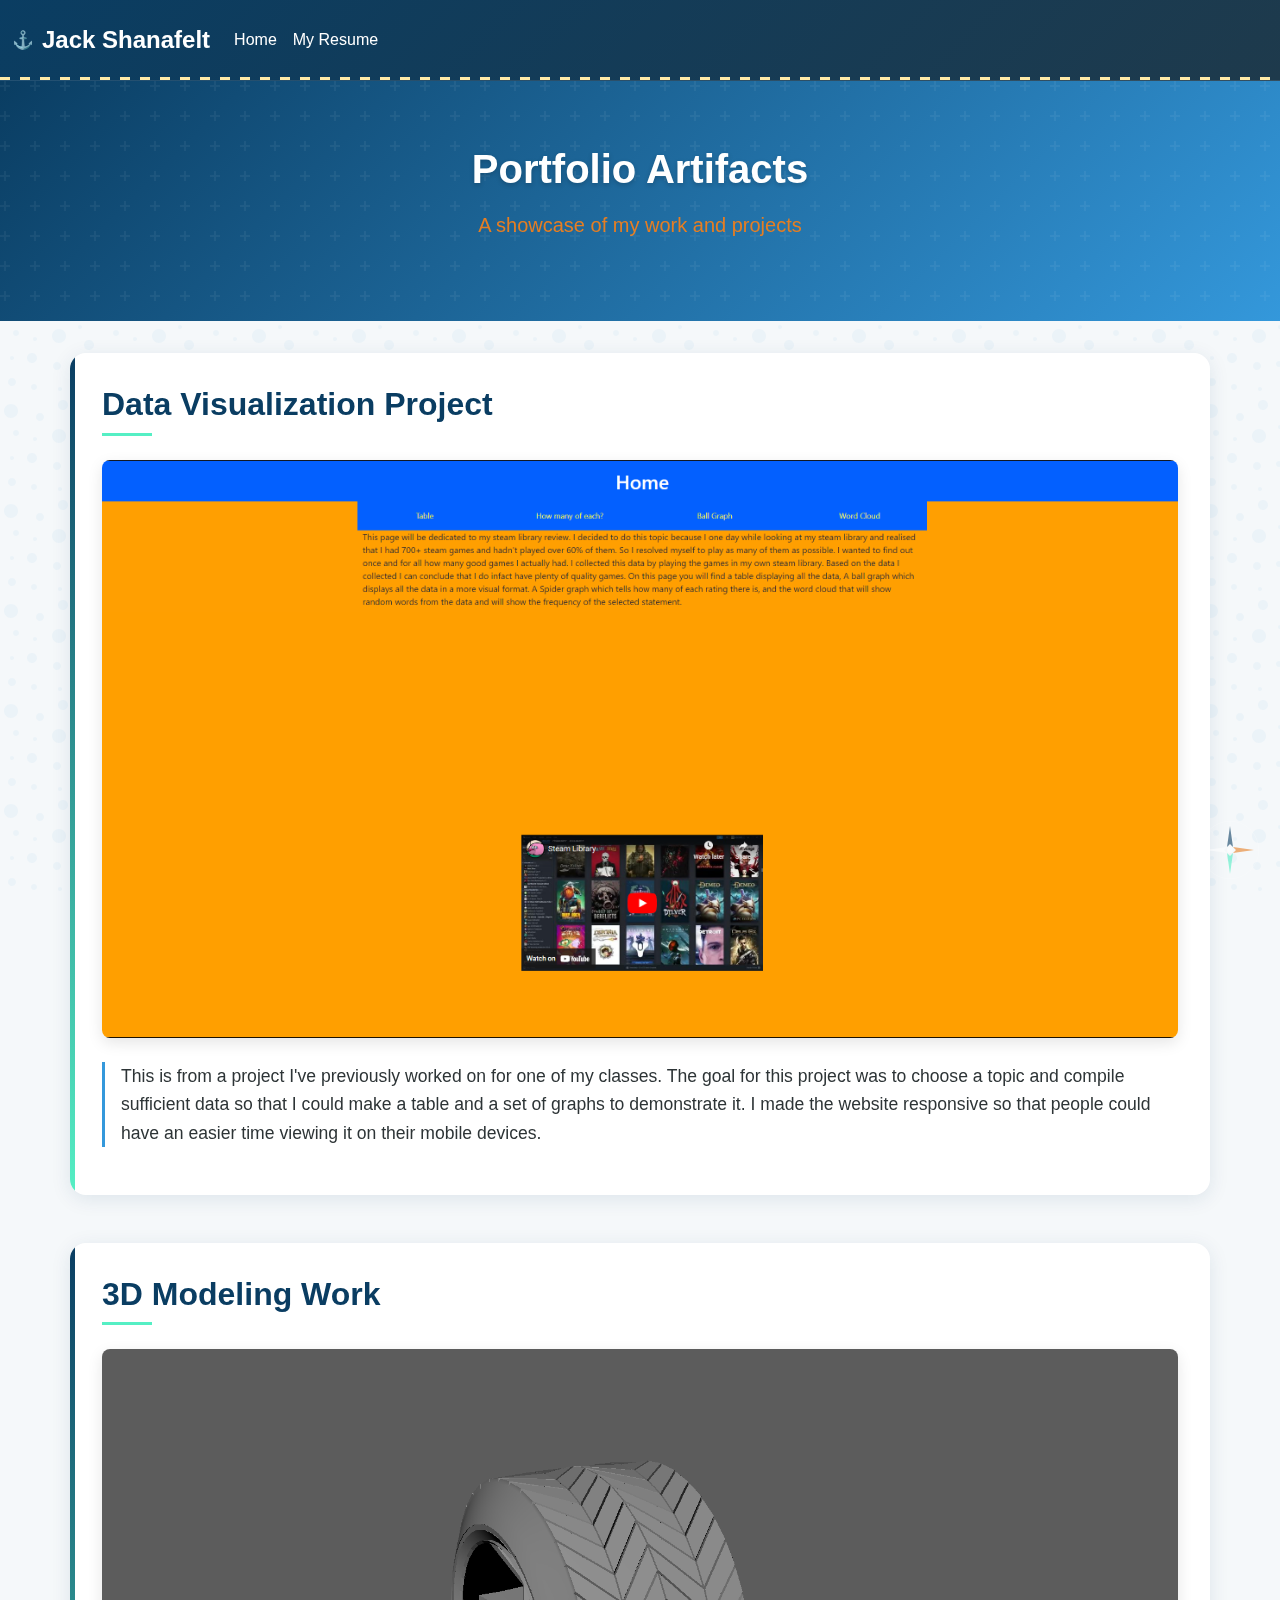
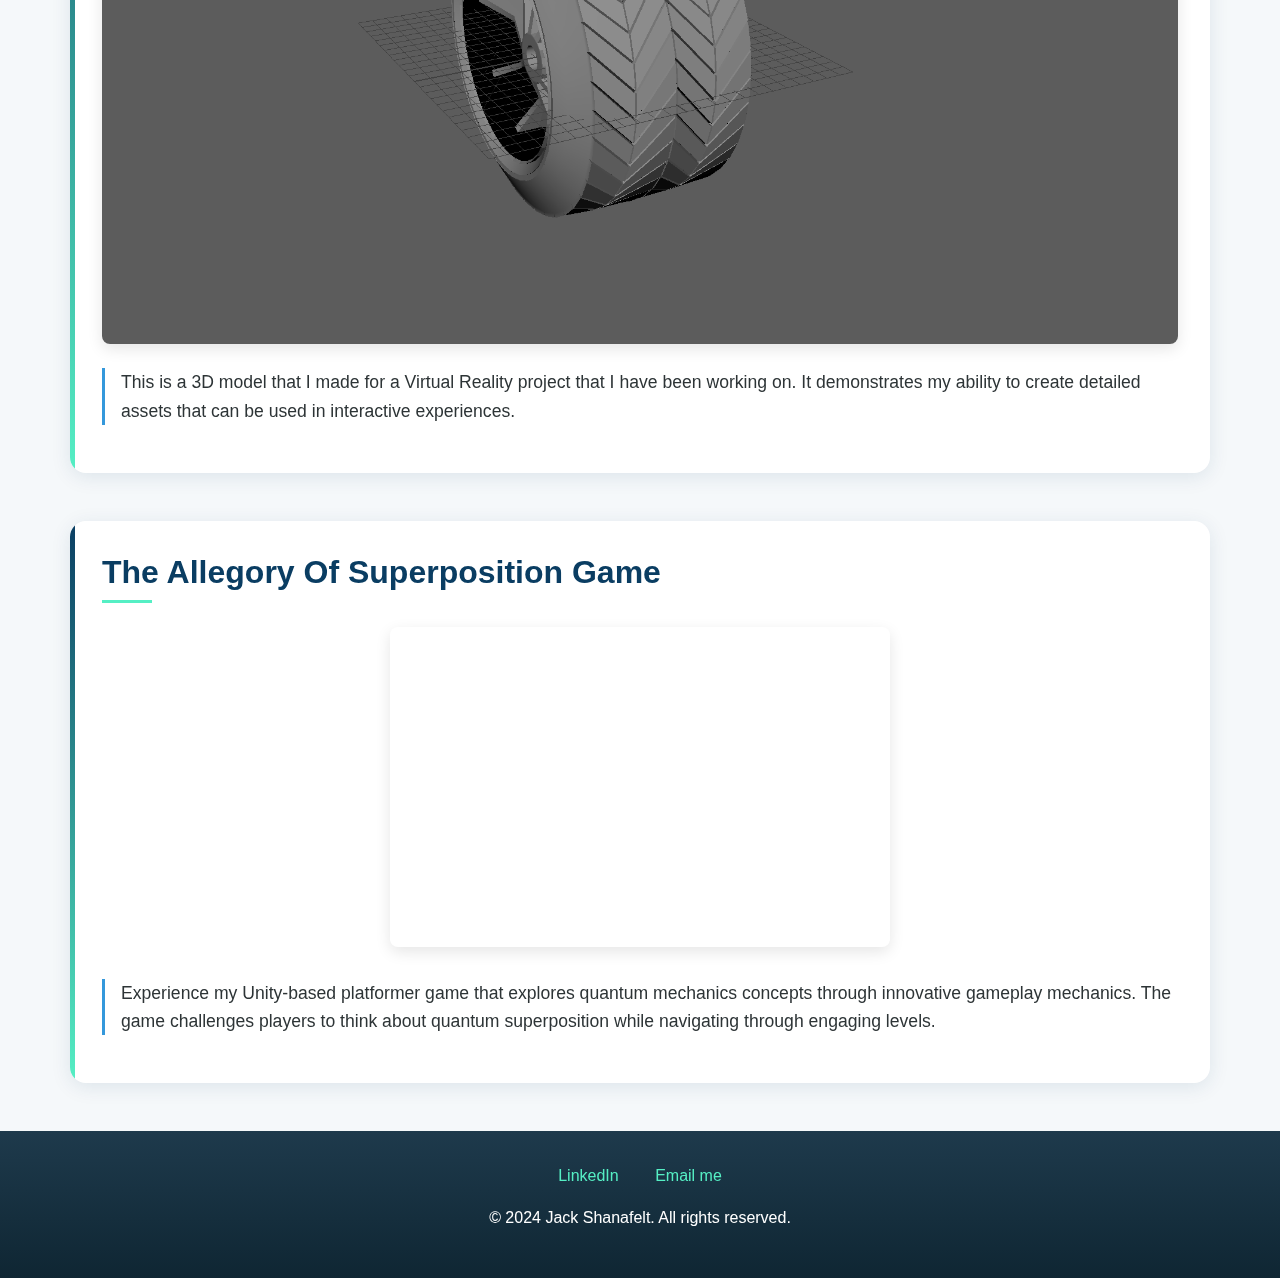
==== commit 1b8b02b5: "more visual updates" ====
--- a/artifacts.html
+++ b/artifacts.html
@@ -202,8 +202,12 @@
     <nav class="navbar navbar-expand-lg artifacts-nav">
         <div class="container-fluid">
             <a class="navbar-brand text-white" href="#">Jack Shanafelt</a>
-            <button class="navbar-toggler" type="button" data-bs-toggle="collapse" data-bs-target="#navbarNav" aria-controls="navbarNav" aria-expanded="false" aria-label="Toggle navigation">
-                <span class="navbar-toggler-icon"></span>
+            <button class="navbar-toggler rope-knot" type="button" data-bs-toggle="collapse" data-bs-target="#navbarNav" aria-controls="navbarNav" aria-expanded="false" aria-label="Toggle navigation">
+                <div class="rope">
+                    <div class="rope-part rope-part-1"></div>
+                    <div class="rope-part rope-part-2"></div>
+                    <div class="rope-part rope-part-3"></div>
+                </div>
             </button>
             <div class="collapse navbar-collapse" id="navbarNav">
                 <ul class="navbar-nav">
@@ -269,5 +273,175 @@
             <circle cx="50" cy="50" r="5" fill="rgba(255, 255, 255, 0.8)"/>
         </svg>
     </div>
+
+    <script>
+        document.addEventListener('DOMContentLoaded', function() {
+            // Rope knot navigation animation
+            const ropeKnot = document.querySelector('.rope-knot');
+            
+            // Sound effect for rope interaction
+            function playRopeSound() {
+                try {
+                    // Create a simple rope sound using Web Audio API
+                    const audioContext = new (window.AudioContext || window.webkitAudioContext)();
+                    const oscillator = audioContext.createOscillator();
+                    const gainNode = audioContext.createGain();
+                    
+                    oscillator.connect(gainNode);
+                    gainNode.connect(audioContext.destination);
+                    
+                    oscillator.type = 'sine';
+                    oscillator.frequency.setValueAtTime(180, audioContext.currentTime);
+                    oscillator.frequency.exponentialRampToValueAtTime(120, audioContext.currentTime + 0.2);
+                    
+                    gainNode.gain.setValueAtTime(0.1, audioContext.currentTime);
+                    gainNode.gain.exponentialRampToValueAtTime(0.01, audioContext.currentTime + 0.2);
+                    
+                    oscillator.start();
+                    oscillator.stop(audioContext.currentTime + 0.2);
+                } catch (e) {
+                    // Silently fail if audio context cannot be created
+                    console.log("Audio context not available");
+                }
+            }
+            
+            // Add sound effect when clicking the rope knot
+            if (ropeKnot) {
+                ropeKnot.addEventListener('click', function() {
+                    playRopeSound();
+                });
+            }
+
+            // Animate rope when navbar is opened/closed
+            document.addEventListener('shown.bs.collapse', function(event) {
+                if (event.target.id === 'navbarNav') {
+                    document.querySelectorAll('.nav-item').forEach((item, index) => {
+                        item.style.animation = `fadeInRight 0.5s forwards ${0.1 + index * 0.1}s`;
+                        item.style.opacity = '0';
+                    });
+                }
+            });
+
+            // Add animation style
+            const style = document.createElement('style');
+            style.textContent = `
+                @keyframes fadeInRight {
+                    from {
+                        opacity: 0;
+                        transform: translateX(-20px);
+                    }
+                    to {
+                        opacity: 1;
+                        transform: translateX(0);
+                    }
+                }
+
+                /* Rope Knot Styling */
+                .rope-knot {
+                    position: relative;
+                    width: 40px;
+                    height: 40px;
+                    background: transparent;
+                    border: none;
+                    display: flex;
+                    align-items: center;
+                    justify-content: center;
+                    transition: transform 0.3s ease;
+                    overflow: hidden;
+                }
+
+                .rope-knot:focus {
+                    outline: none;
+                    box-shadow: none;
+                }
+
+                .rope-knot:hover {
+                    transform: rotate(5deg);
+                }
+
+                .rope {
+                    width: 30px;
+                    height: 30px;
+                    position: relative;
+                }
+
+                .rope-part {
+                    position: absolute;
+                    height: 3px;
+                    width: 100%;
+                    background: var(--sand);
+                    border-radius: 2px;
+                    transition: all 0.5s cubic-bezier(0.68, -0.55, 0.265, 1.55);
+                }
+
+                .rope-part-1 {
+                    top: 7px;
+                    transform-origin: left center;
+                }
+
+                .rope-part-2 {
+                    top: 14px;
+                }
+
+                .rope-part-3 {
+                    top: 21px;
+                    transform-origin: left center;
+                }
+
+                .rope-knot::before {
+                    content: "";
+                    position: absolute;
+                    top: 50%;
+                    left: 50%;
+                    width: 8px;
+                    height: 8px;
+                    background-color: var(--sand);
+                    border-radius: 50%;
+                    transform: translate(-50%, -50%) scale(0);
+                    opacity: 0;
+                    transition: all 0.5s ease;
+                }
+
+                /* Rope animation when menu is expanded */
+                .navbar-toggler[aria-expanded="true"] .rope-part-1 {
+                    transform: rotate(45deg) translate(2px, -2px);
+                    width: 80%;
+                }
+
+                .navbar-toggler[aria-expanded="true"] .rope-part-2 {
+                    opacity: 0;
+                    transform: translateX(20px);
+                }
+
+                .navbar-toggler[aria-expanded="true"] .rope-part-3 {
+                    transform: rotate(-45deg) translate(2px, 2px);
+                    width: 80%;
+                }
+
+                .navbar-toggler[aria-expanded="true"]::before {
+                    transform: translate(-50%, -50%) scale(1);
+                    opacity: 1;
+                }
+
+                /* Animation for rope knot when hovered */
+                @keyframes ropeKnotSway {
+                    0%, 100% {
+                        transform: rotate(0deg);
+                    }
+                    25% {
+                        transform: rotate(3deg);
+                    }
+                    75% {
+                        transform: rotate(-3deg);
+                    }
+                }
+
+                .rope-knot:hover .rope {
+                    animation: ropeKnotSway 1.5s ease-in-out infinite;
+                }
+            `;
+            document.head.appendChild(style);
+        });
+    </script>
 </body>
 </html>--- a/style.css
+++ b/style.css
@@ -858,4 +858,564 @@
     .key-points {
         grid-template-columns: repeat(2, 1fr);
     }
+}
+
+/* Rope Knot Navigation Toggle */
+.rope-knot {
+    position: relative;
+    width: 40px;
+    height: 40px;
+    background: transparent;
+    border: none;
+    display: flex;
+    align-items: center;
+    justify-content: center;
+    transition: transform 0.3s ease;
+    overflow: hidden;
+}
+
+.rope-knot:focus {
+    outline: none;
+    box-shadow: none;
+}
+
+.rope-knot:hover {
+    transform: rotate(5deg);
+}
+
+.rope {
+    width: 30px;
+    height: 30px;
+    position: relative;
+}
+
+.rope-part {
+    position: absolute;
+    height: 3px;
+    width: 100%;
+    background: var(--sand);
+    border-radius: 2px;
+    transition: all 0.5s cubic-bezier(0.68, -0.55, 0.265, 1.55);
+}
+
+.rope-part-1 {
+    top: 7px;
+    transform-origin: left center;
+}
+
+.rope-part-2 {
+    top: 14px;
+}
+
+.rope-part-3 {
+    top: 21px;
+    transform-origin: left center;
+}
+
+.rope-knot::before {
+    content: "";
+    position: absolute;
+    top: 50%;
+    left: 50%;
+    width: 8px;
+    height: 8px;
+    background-color: var(--sand);
+    border-radius: 50%;
+    transform: translate(-50%, -50%) scale(0);
+    opacity: 0;
+    transition: all 0.5s ease;
+}
+
+/* Rope animation when menu is expanded */
+.navbar-toggler[aria-expanded="true"] .rope-part-1 {
+    transform: rotate(45deg) translate(2px, -2px);
+    width: 80%;
+}
+
+.navbar-toggler[aria-expanded="true"] .rope-part-2 {
+    opacity: 0;
+    transform: translateX(20px);
+}
+
+.navbar-toggler[aria-expanded="true"] .rope-part-3 {
+    transform: rotate(-45deg) translate(2px, 2px);
+    width: 80%;
+}
+
+.navbar-toggler[aria-expanded="true"]::before {
+    transform: translate(-50%, -50%) scale(1);
+    opacity: 1;
+}
+
+/* Extra rope decoration in navbar */
+.navbar::before {
+    content: "";
+    position: absolute;
+    bottom: 0;
+    left: 0;
+    right: 0;
+    height: 3px;
+    background-image: repeating-linear-gradient(
+        90deg,
+        var(--sand),
+        var(--sand) 10px,
+        transparent 10px,
+        transparent 20px
+    );
+}
+
+/* Mobile menu with rope styling */
+@media (max-width: 991px) {
+    .navbar-collapse {
+        background: var(--dark-bg);
+        padding: 1rem;
+        margin-top: 0.5rem;
+        border-radius: 0.5rem;
+        position: relative;
+    }
+    
+    .navbar-collapse::before, 
+    .navbar-collapse::after {
+        content: "";
+        position: absolute;
+        width: 15px;
+        height: 15px;
+        border-radius: 50%;
+        background-color: var(--sand);
+        top: 0;
+        transform: translateY(-50%);
+        z-index: 1;
+    }
+    
+    .navbar-collapse::before {
+        left: 20px;
+    }
+    
+    .navbar-collapse::after {
+        right: 20px;
+    }
+    
+    .navbar-nav {
+        position: relative;
+        z-index: 2;
+    }
+    
+    .nav-item {
+        border-bottom: 1px dashed rgba(255, 255, 255, 0.1);
+        margin: 0.5rem 0;
+        padding-bottom: 0.5rem;
+    }
+    
+    .nav-item:last-child {
+        border-bottom: none;
+    }
+    
+    .nav-link {
+        padding: 0.5rem 1rem;
+        transition: all 0.3s ease;
+        position: relative;
+        display: inline-block;
+    }
+    
+    .nav-link::before {
+        content: "⚓";
+        position: absolute;
+        left: -5px;
+        opacity: 0;
+        transform: translateX(-10px);
+        transition: all 0.3s ease;
+    }
+    
+    .nav-link:hover::before {
+        opacity: 1;
+        transform: translateX(0);
+    }
+    
+    .nav-link:hover {
+        padding-left: 1.5rem;
+    }
+}
+
+/* Animation for rope knot when hovered */
+@keyframes ropeKnotSway {
+    0%, 100% {
+        transform: rotate(0deg);
+    }
+    25% {
+        transform: rotate(3deg);
+    }
+    75% {
+        transform: rotate(-3deg);
+    }
+}
+
+.rope-knot:hover .rope {
+    animation: ropeKnotSway 1.5s ease-in-out infinite;
+}
+
+@keyframes fadeInRight {
+    from {
+        opacity: 0;
+        transform: translateX(-20px);
+    }
+    to {
+        opacity: 1;
+        transform: translateX(0);
+    }
+}
+
+/* Weather Effects */
+.weather-effects {
+    position: fixed;
+    top: 0;
+    left: 0;
+    width: 100%;
+    height: 100%;
+    pointer-events: none;
+    z-index: 10;
+    overflow: hidden;
+}
+
+/* Seagulls */
+.seagull {
+    position: absolute;
+    top: 0;
+    width: 40px;
+    height: 20px;
+    pointer-events: none;
+}
+
+.seagull svg {
+    width: 100%;
+    height: 100%;
+}
+
+@keyframes flyAcross {
+    0% {
+        transform: translateX(-100px) translateY(var(--y-pos)) scale(var(--scale));
+    }
+    100% {
+        transform: translateX(calc(100vw + 100px)) translateY(calc(var(--y-pos) - 50px)) scale(var(--scale));
+    }
+}
+
+/* Jumping Fish */
+.jumping-fish {
+    position: absolute;
+    bottom: -50px;
+    width: 30px;
+    height: 30px;
+    pointer-events: none;
+    transform-origin: center;
+}
+
+@keyframes fishJump {
+    0% {
+        transform: translateY(0) rotate(0deg) scale(var(--scale));
+        opacity: 0;
+    }
+    10% {
+        opacity: 1;
+    }
+    50% {
+        transform: translateY(calc(-1 * var(--jump-height))) rotate(var(--rotation)) scale(var(--scale));
+    }
+    90% {
+        opacity: 1;
+    }
+    100% {
+        transform: translateY(0) rotate(0deg) scale(var(--scale));
+        opacity: 0;
+    }
+}
+
+/* Ripple effect when fish jumps */
+.ripple {
+    position: absolute;
+    bottom: 5px;
+    width: 40px;
+    height: 40px;
+    border-radius: 50%;
+    background: rgba(255, 255, 255, 0);
+    border: 2px solid rgba(255, 255, 255, 0.5);
+    transform: translate(-50%, -50%) scale(0);
+    pointer-events: none;
+}
+
+@keyframes rippleEffect {
+    0% {
+        transform: translate(-50%, -50%) scale(0);
+        opacity: 0.7;
+    }
+    100% {
+        transform: translate(-50%, -50%) scale(1);
+        opacity: 0;
+    }
+}
+
+/* Nautical Map Background for About Section */
+#about {
+    position: relative;
+}
+
+.nautical-map {
+    position: absolute;
+    top: 0;
+    left: 0;
+    width: 100%;
+    height: 100%;
+    z-index: -1;
+    overflow: hidden;
+}
+
+.map-background {
+    position: absolute;
+    top: 0;
+    left: 0;
+    width: 100%;
+    height: 100%;
+    opacity: 0.15;
+    transition: opacity 0.5s ease;
+}
+
+.map-overlay {
+    position: absolute;
+    top: 0;
+    left: 0;
+    width: 100%;
+    height: 100%;
+    background: radial-gradient(circle at center, transparent 30%, var(--light-bg) 80%);
+}
+
+/* Make about content more visible on top of map */
+.about-content {
+    background-color: rgba(255, 255, 255, 0.85);
+    backdrop-filter: blur(3px);
+}
+
+/* Subtle animation for compass rose in the map */
+@keyframes compassPulse {
+    0%, 100% { transform: scale(1); }
+    50% { transform: scale(1.05); }
+}
+
+.map-background g[transform*="translate(850, 120)"] {
+    animation: compassPulse 5s ease-in-out infinite;
+    transform-origin: 850px 120px;
+}
+
+/* Path drawing animation */
+.nautical-map path[stroke="#e67e22"] {
+    stroke-dasharray: 2000;
+    stroke-dashoffset: 2000;
+    animation: drawPath 8s ease-in-out forwards;
+}
+
+@keyframes drawPath {
+    to {
+        stroke-dashoffset: 0;
+    }
+}
+
+/* Journey markers fade-in animation */
+.nautical-map g[fill="#e67e22"] circle {
+    opacity: 0;
+    animation: fadeInMarkers 5s ease-in-out forwards;
+}
+
+.nautical-map g[fill="#e67e22"] circle:nth-child(1) {
+    animation-delay: 1s;
+}
+
+.nautical-map g[fill="#e67e22"] circle:nth-child(2) {
+    animation-delay: 2s;
+}
+
+.nautical-map g[fill="#e67e22"] circle:nth-child(3) {
+    animation-delay: 3s;
+}
+
+.nautical-map g[fill="#e67e22"] circle:nth-child(4) {
+    animation-delay: 4s;
+}
+
+.nautical-map g[fill="#e67e22"] circle:nth-child(5) {
+    animation-delay: 5s;
+}
+
+.nautical-map g[fill="#e67e22"] circle:nth-child(6) {
+    animation-delay: 6s;
+}
+
+.nautical-map g[fill="#e67e22"] circle:nth-child(7) {
+    animation-delay: 7s;
+}
+
+.nautical-map g[fill="#e67e22"] circle:nth-child(8) {
+    animation-delay: 8s;
+}
+
+@keyframes fadeInMarkers {
+    to {
+        opacity: 1;
+    }
+}
+
+/* Make landmasses interactive on hover */
+.nautical-map g[fill="#dfd3b9"] path,
+.nautical-map g[fill="#dfd3b9"] circle {
+    transition: transform 0.3s ease, fill 0.3s ease;
+    transform-origin: center;
+}
+
+.nautical-map:hover g[fill="#dfd3b9"] path:hover,
+.nautical-map:hover g[fill="#dfd3b9"] circle:hover {
+    fill: var(--sand);
+    transform: scale(1.03);
+    cursor: pointer;
+}
+
+/* Map labels appear on hover */
+.nautical-map g[font-family="serif"][font-size="14"] text {
+    opacity: 0.5;
+    transition: opacity 0.3s ease, transform 0.3s ease;
+}
+
+.nautical-map:hover g[font-family="serif"][font-size="14"] text {
+    opacity: 1;
+    transform: translateY(-2px);
+}
+
+/* Parallax Ocean Depths */
+.ocean-parallax {
+    position: fixed;
+    top: 0;
+    left: 0;
+    width: 100%;
+    height: 100%;
+    z-index: -1;
+    overflow: hidden;
+    pointer-events: none;
+}
+
+.ocean-layer {
+    position: absolute;
+    width: 100%;
+    height: 100%;
+    transition: transform 0.1s ease-out;
+}
+
+.surface-layer {
+    top: 0;
+    height: 20%;
+    background: linear-gradient(to bottom, rgba(10, 61, 98, 0.01), rgba(10, 61, 98, 0));
+}
+
+.surface-layer img {
+    position: absolute;
+    bottom: 0;
+    width: 100%;
+    height: auto;
+    animation: waveBob 3s ease-in-out infinite;
+}
+
+@keyframes waveBob {
+    0%, 100% { transform: translateY(0); }
+    50% { transform: translateY(-5px); }
+}
+
+.shallow-layer {
+    top: 20%;
+    height: 20%;
+    background: linear-gradient(to bottom, rgba(10, 61, 98, 0), rgba(10, 61, 98, 0.03));
+}
+
+.mid-layer {
+    top: 40%;
+    height: 20%;
+    background: linear-gradient(to bottom, rgba(10, 61, 98, 0.03), rgba(10, 61, 98, 0.06));
+}
+
+.deep-layer {
+    top: 60%;
+    height: 20%;
+    background: linear-gradient(to bottom, rgba(10, 61, 98, 0.06), rgba(10, 61, 98, 0.1));
+}
+
+.abyss-layer {
+    top: 80%;
+    height: 20%;
+    background: linear-gradient(to bottom, rgba(10, 61, 98, 0.1), rgba(10, 61, 98, 0.15));
+}
+
+.sea-creature {
+    position: absolute;
+    opacity: 0;
+    transform: translateY(50px);
+    transition: opacity 0.8s ease, transform 1s ease;
+}
+
+.sea-creature.visible {
+    opacity: 1;
+    transform: translateY(0);
+}
+
+.fish-small {
+    animation: fishSwim 20s linear infinite;
+}
+
+.fish-group {
+    animation: fishSchool 30s linear infinite;
+}
+
+.jellyfish {
+    animation: jellyfishFloat 15s ease-in-out infinite;
+}
+
+.turtle {
+    animation: turtleSwim 40s linear infinite;
+}
+
+.whale {
+    animation: whaleSwim 60s linear infinite;
+}
+
+@keyframes fishSwim {
+    0% { transform: translateX(-100px) scaleX(1); }
+    49% { transform: translateX(calc(100vw + 50px)) scaleX(1); }
+    50% { transform: translateX(calc(100vw + 50px)) scaleX(-1); }
+    99% { transform: translateX(-100px) scaleX(-1); }
+    100% { transform: translateX(-100px) scaleX(1); }
+}
+
+@keyframes fishSchool {
+    0% { transform: translateX(calc(100vw + 100px)) translateY(0) scaleX(-1); }
+    49% { transform: translateX(-100px) translateY(-20px) scaleX(-1); }
+    50% { transform: translateX(-100px) translateY(-20px) scaleX(1); }
+    99% { transform: translateX(calc(100vw + 100px)) translateY(0) scaleX(1); }
+    100% { transform: translateX(calc(100vw + 100px)) translateY(0) scaleX(-1); }
+}
+
+@keyframes jellyfishFloat {
+    0%, 100% { transform: translateY(0) translateX(0); }
+    25% { transform: translateY(-30px) translateX(30px); }
+    50% { transform: translateY(-15px) translateX(0); }
+    75% { transform: translateY(-30px) translateX(-30px); }
+}
+
+@keyframes turtleSwim {
+    0% { transform: translateX(calc(100vw + 150px)) scaleX(-1); }
+    100% { transform: translateX(-150px) scaleX(-1); }
+}
+
+@keyframes whaleSwim {
+    0% { transform: translateX(-200px) scaleX(1); }
+    100% { transform: translateX(calc(100vw + 200px)) scaleX(1); }
+}
+
+/* Responsive adjustments */
+@media (max-width: 768px) {
+    .map-background {
+        opacity: 0.08; /* Less visible on mobile to avoid clutter */
+    }
 }--- a/style.css
+++ b/style.css
@@ -858,4 +858,564 @@
     .key-points {
         grid-template-columns: repeat(2, 1fr);
     }
+}
+
+/* Rope Knot Navigation Toggle */
+.rope-knot {
+    position: relative;
+    width: 40px;
+    height: 40px;
+    background: transparent;
+    border: none;
+    display: flex;
+    align-items: center;
+    justify-content: center;
+    transition: transform 0.3s ease;
+    overflow: hidden;
+}
+
+.rope-knot:focus {
+    outline: none;
+    box-shadow: none;
+}
+
+.rope-knot:hover {
+    transform: rotate(5deg);
+}
+
+.rope {
+    width: 30px;
+    height: 30px;
+    position: relative;
+}
+
+.rope-part {
+    position: absolute;
+    height: 3px;
+    width: 100%;
+    background: var(--sand);
+    border-radius: 2px;
+    transition: all 0.5s cubic-bezier(0.68, -0.55, 0.265, 1.55);
+}
+
+.rope-part-1 {
+    top: 7px;
+    transform-origin: left center;
+}
+
+.rope-part-2 {
+    top: 14px;
+}
+
+.rope-part-3 {
+    top: 21px;
+    transform-origin: left center;
+}
+
+.rope-knot::before {
+    content: "";
+    position: absolute;
+    top: 50%;
+    left: 50%;
+    width: 8px;
+    height: 8px;
+    background-color: var(--sand);
+    border-radius: 50%;
+    transform: translate(-50%, -50%) scale(0);
+    opacity: 0;
+    transition: all 0.5s ease;
+}
+
+/* Rope animation when menu is expanded */
+.navbar-toggler[aria-expanded="true"] .rope-part-1 {
+    transform: rotate(45deg) translate(2px, -2px);
+    width: 80%;
+}
+
+.navbar-toggler[aria-expanded="true"] .rope-part-2 {
+    opacity: 0;
+    transform: translateX(20px);
+}
+
+.navbar-toggler[aria-expanded="true"] .rope-part-3 {
+    transform: rotate(-45deg) translate(2px, 2px);
+    width: 80%;
+}
+
+.navbar-toggler[aria-expanded="true"]::before {
+    transform: translate(-50%, -50%) scale(1);
+    opacity: 1;
+}
+
+/* Extra rope decoration in navbar */
+.navbar::before {
+    content: "";
+    position: absolute;
+    bottom: 0;
+    left: 0;
+    right: 0;
+    height: 3px;
+    background-image: repeating-linear-gradient(
+        90deg,
+        var(--sand),
+        var(--sand) 10px,
+        transparent 10px,
+        transparent 20px
+    );
+}
+
+/* Mobile menu with rope styling */
+@media (max-width: 991px) {
+    .navbar-collapse {
+        background: var(--dark-bg);
+        padding: 1rem;
+        margin-top: 0.5rem;
+        border-radius: 0.5rem;
+        position: relative;
+    }
+    
+    .navbar-collapse::before, 
+    .navbar-collapse::after {
+        content: "";
+        position: absolute;
+        width: 15px;
+        height: 15px;
+        border-radius: 50%;
+        background-color: var(--sand);
+        top: 0;
+        transform: translateY(-50%);
+        z-index: 1;
+    }
+    
+    .navbar-collapse::before {
+        left: 20px;
+    }
+    
+    .navbar-collapse::after {
+        right: 20px;
+    }
+    
+    .navbar-nav {
+        position: relative;
+        z-index: 2;
+    }
+    
+    .nav-item {
+        border-bottom: 1px dashed rgba(255, 255, 255, 0.1);
+        margin: 0.5rem 0;
+        padding-bottom: 0.5rem;
+    }
+    
+    .nav-item:last-child {
+        border-bottom: none;
+    }
+    
+    .nav-link {
+        padding: 0.5rem 1rem;
+        transition: all 0.3s ease;
+        position: relative;
+        display: inline-block;
+    }
+    
+    .nav-link::before {
+        content: "⚓";
+        position: absolute;
+        left: -5px;
+        opacity: 0;
+        transform: translateX(-10px);
+        transition: all 0.3s ease;
+    }
+    
+    .nav-link:hover::before {
+        opacity: 1;
+        transform: translateX(0);
+    }
+    
+    .nav-link:hover {
+        padding-left: 1.5rem;
+    }
+}
+
+/* Animation for rope knot when hovered */
+@keyframes ropeKnotSway {
+    0%, 100% {
+        transform: rotate(0deg);
+    }
+    25% {
+        transform: rotate(3deg);
+    }
+    75% {
+        transform: rotate(-3deg);
+    }
+}
+
+.rope-knot:hover .rope {
+    animation: ropeKnotSway 1.5s ease-in-out infinite;
+}
+
+@keyframes fadeInRight {
+    from {
+        opacity: 0;
+        transform: translateX(-20px);
+    }
+    to {
+        opacity: 1;
+        transform: translateX(0);
+    }
+}
+
+/* Weather Effects */
+.weather-effects {
+    position: fixed;
+    top: 0;
+    left: 0;
+    width: 100%;
+    height: 100%;
+    pointer-events: none;
+    z-index: 10;
+    overflow: hidden;
+}
+
+/* Seagulls */
+.seagull {
+    position: absolute;
+    top: 0;
+    width: 40px;
+    height: 20px;
+    pointer-events: none;
+}
+
+.seagull svg {
+    width: 100%;
+    height: 100%;
+}
+
+@keyframes flyAcross {
+    0% {
+        transform: translateX(-100px) translateY(var(--y-pos)) scale(var(--scale));
+    }
+    100% {
+        transform: translateX(calc(100vw + 100px)) translateY(calc(var(--y-pos) - 50px)) scale(var(--scale));
+    }
+}
+
+/* Jumping Fish */
+.jumping-fish {
+    position: absolute;
+    bottom: -50px;
+    width: 30px;
+    height: 30px;
+    pointer-events: none;
+    transform-origin: center;
+}
+
+@keyframes fishJump {
+    0% {
+        transform: translateY(0) rotate(0deg) scale(var(--scale));
+        opacity: 0;
+    }
+    10% {
+        opacity: 1;
+    }
+    50% {
+        transform: translateY(calc(-1 * var(--jump-height))) rotate(var(--rotation)) scale(var(--scale));
+    }
+    90% {
+        opacity: 1;
+    }
+    100% {
+        transform: translateY(0) rotate(0deg) scale(var(--scale));
+        opacity: 0;
+    }
+}
+
+/* Ripple effect when fish jumps */
+.ripple {
+    position: absolute;
+    bottom: 5px;
+    width: 40px;
+    height: 40px;
+    border-radius: 50%;
+    background: rgba(255, 255, 255, 0);
+    border: 2px solid rgba(255, 255, 255, 0.5);
+    transform: translate(-50%, -50%) scale(0);
+    pointer-events: none;
+}
+
+@keyframes rippleEffect {
+    0% {
+        transform: translate(-50%, -50%) scale(0);
+        opacity: 0.7;
+    }
+    100% {
+        transform: translate(-50%, -50%) scale(1);
+        opacity: 0;
+    }
+}
+
+/* Nautical Map Background for About Section */
+#about {
+    position: relative;
+}
+
+.nautical-map {
+    position: absolute;
+    top: 0;
+    left: 0;
+    width: 100%;
+    height: 100%;
+    z-index: -1;
+    overflow: hidden;
+}
+
+.map-background {
+    position: absolute;
+    top: 0;
+    left: 0;
+    width: 100%;
+    height: 100%;
+    opacity: 0.15;
+    transition: opacity 0.5s ease;
+}
+
+.map-overlay {
+    position: absolute;
+    top: 0;
+    left: 0;
+    width: 100%;
+    height: 100%;
+    background: radial-gradient(circle at center, transparent 30%, var(--light-bg) 80%);
+}
+
+/* Make about content more visible on top of map */
+.about-content {
+    background-color: rgba(255, 255, 255, 0.85);
+    backdrop-filter: blur(3px);
+}
+
+/* Subtle animation for compass rose in the map */
+@keyframes compassPulse {
+    0%, 100% { transform: scale(1); }
+    50% { transform: scale(1.05); }
+}
+
+.map-background g[transform*="translate(850, 120)"] {
+    animation: compassPulse 5s ease-in-out infinite;
+    transform-origin: 850px 120px;
+}
+
+/* Path drawing animation */
+.nautical-map path[stroke="#e67e22"] {
+    stroke-dasharray: 2000;
+    stroke-dashoffset: 2000;
+    animation: drawPath 8s ease-in-out forwards;
+}
+
+@keyframes drawPath {
+    to {
+        stroke-dashoffset: 0;
+    }
+}
+
+/* Journey markers fade-in animation */
+.nautical-map g[fill="#e67e22"] circle {
+    opacity: 0;
+    animation: fadeInMarkers 5s ease-in-out forwards;
+}
+
+.nautical-map g[fill="#e67e22"] circle:nth-child(1) {
+    animation-delay: 1s;
+}
+
+.nautical-map g[fill="#e67e22"] circle:nth-child(2) {
+    animation-delay: 2s;
+}
+
+.nautical-map g[fill="#e67e22"] circle:nth-child(3) {
+    animation-delay: 3s;
+}
+
+.nautical-map g[fill="#e67e22"] circle:nth-child(4) {
+    animation-delay: 4s;
+}
+
+.nautical-map g[fill="#e67e22"] circle:nth-child(5) {
+    animation-delay: 5s;
+}
+
+.nautical-map g[fill="#e67e22"] circle:nth-child(6) {
+    animation-delay: 6s;
+}
+
+.nautical-map g[fill="#e67e22"] circle:nth-child(7) {
+    animation-delay: 7s;
+}
+
+.nautical-map g[fill="#e67e22"] circle:nth-child(8) {
+    animation-delay: 8s;
+}
+
+@keyframes fadeInMarkers {
+    to {
+        opacity: 1;
+    }
+}
+
+/* Make landmasses interactive on hover */
+.nautical-map g[fill="#dfd3b9"] path,
+.nautical-map g[fill="#dfd3b9"] circle {
+    transition: transform 0.3s ease, fill 0.3s ease;
+    transform-origin: center;
+}
+
+.nautical-map:hover g[fill="#dfd3b9"] path:hover,
+.nautical-map:hover g[fill="#dfd3b9"] circle:hover {
+    fill: var(--sand);
+    transform: scale(1.03);
+    cursor: pointer;
+}
+
+/* Map labels appear on hover */
+.nautical-map g[font-family="serif"][font-size="14"] text {
+    opacity: 0.5;
+    transition: opacity 0.3s ease, transform 0.3s ease;
+}
+
+.nautical-map:hover g[font-family="serif"][font-size="14"] text {
+    opacity: 1;
+    transform: translateY(-2px);
+}
+
+/* Parallax Ocean Depths */
+.ocean-parallax {
+    position: fixed;
+    top: 0;
+    left: 0;
+    width: 100%;
+    height: 100%;
+    z-index: -1;
+    overflow: hidden;
+    pointer-events: none;
+}
+
+.ocean-layer {
+    position: absolute;
+    width: 100%;
+    height: 100%;
+    transition: transform 0.1s ease-out;
+}
+
+.surface-layer {
+    top: 0;
+    height: 20%;
+    background: linear-gradient(to bottom, rgba(10, 61, 98, 0.01), rgba(10, 61, 98, 0));
+}
+
+.surface-layer img {
+    position: absolute;
+    bottom: 0;
+    width: 100%;
+    height: auto;
+    animation: waveBob 3s ease-in-out infinite;
+}
+
+@keyframes waveBob {
+    0%, 100% { transform: translateY(0); }
+    50% { transform: translateY(-5px); }
+}
+
+.shallow-layer {
+    top: 20%;
+    height: 20%;
+    background: linear-gradient(to bottom, rgba(10, 61, 98, 0), rgba(10, 61, 98, 0.03));
+}
+
+.mid-layer {
+    top: 40%;
+    height: 20%;
+    background: linear-gradient(to bottom, rgba(10, 61, 98, 0.03), rgba(10, 61, 98, 0.06));
+}
+
+.deep-layer {
+    top: 60%;
+    height: 20%;
+    background: linear-gradient(to bottom, rgba(10, 61, 98, 0.06), rgba(10, 61, 98, 0.1));
+}
+
+.abyss-layer {
+    top: 80%;
+    height: 20%;
+    background: linear-gradient(to bottom, rgba(10, 61, 98, 0.1), rgba(10, 61, 98, 0.15));
+}
+
+.sea-creature {
+    position: absolute;
+    opacity: 0;
+    transform: translateY(50px);
+    transition: opacity 0.8s ease, transform 1s ease;
+}
+
+.sea-creature.visible {
+    opacity: 1;
+    transform: translateY(0);
+}
+
+.fish-small {
+    animation: fishSwim 20s linear infinite;
+}
+
+.fish-group {
+    animation: fishSchool 30s linear infinite;
+}
+
+.jellyfish {
+    animation: jellyfishFloat 15s ease-in-out infinite;
+}
+
+.turtle {
+    animation: turtleSwim 40s linear infinite;
+}
+
+.whale {
+    animation: whaleSwim 60s linear infinite;
+}
+
+@keyframes fishSwim {
+    0% { transform: translateX(-100px) scaleX(1); }
+    49% { transform: translateX(calc(100vw + 50px)) scaleX(1); }
+    50% { transform: translateX(calc(100vw + 50px)) scaleX(-1); }
+    99% { transform: translateX(-100px) scaleX(-1); }
+    100% { transform: translateX(-100px) scaleX(1); }
+}
+
+@keyframes fishSchool {
+    0% { transform: translateX(calc(100vw + 100px)) translateY(0) scaleX(-1); }
+    49% { transform: translateX(-100px) translateY(-20px) scaleX(-1); }
+    50% { transform: translateX(-100px) translateY(-20px) scaleX(1); }
+    99% { transform: translateX(calc(100vw + 100px)) translateY(0) scaleX(1); }
+    100% { transform: translateX(calc(100vw + 100px)) translateY(0) scaleX(-1); }
+}
+
+@keyframes jellyfishFloat {
+    0%, 100% { transform: translateY(0) translateX(0); }
+    25% { transform: translateY(-30px) translateX(30px); }
+    50% { transform: translateY(-15px) translateX(0); }
+    75% { transform: translateY(-30px) translateX(-30px); }
+}
+
+@keyframes turtleSwim {
+    0% { transform: translateX(calc(100vw + 150px)) scaleX(-1); }
+    100% { transform: translateX(-150px) scaleX(-1); }
+}
+
+@keyframes whaleSwim {
+    0% { transform: translateX(-200px) scaleX(1); }
+    100% { transform: translateX(calc(100vw + 200px)) scaleX(1); }
+}
+
+/* Responsive adjustments */
+@media (max-width: 768px) {
+    .map-background {
+        opacity: 0.08; /* Less visible on mobile to avoid clutter */
+    }
 }